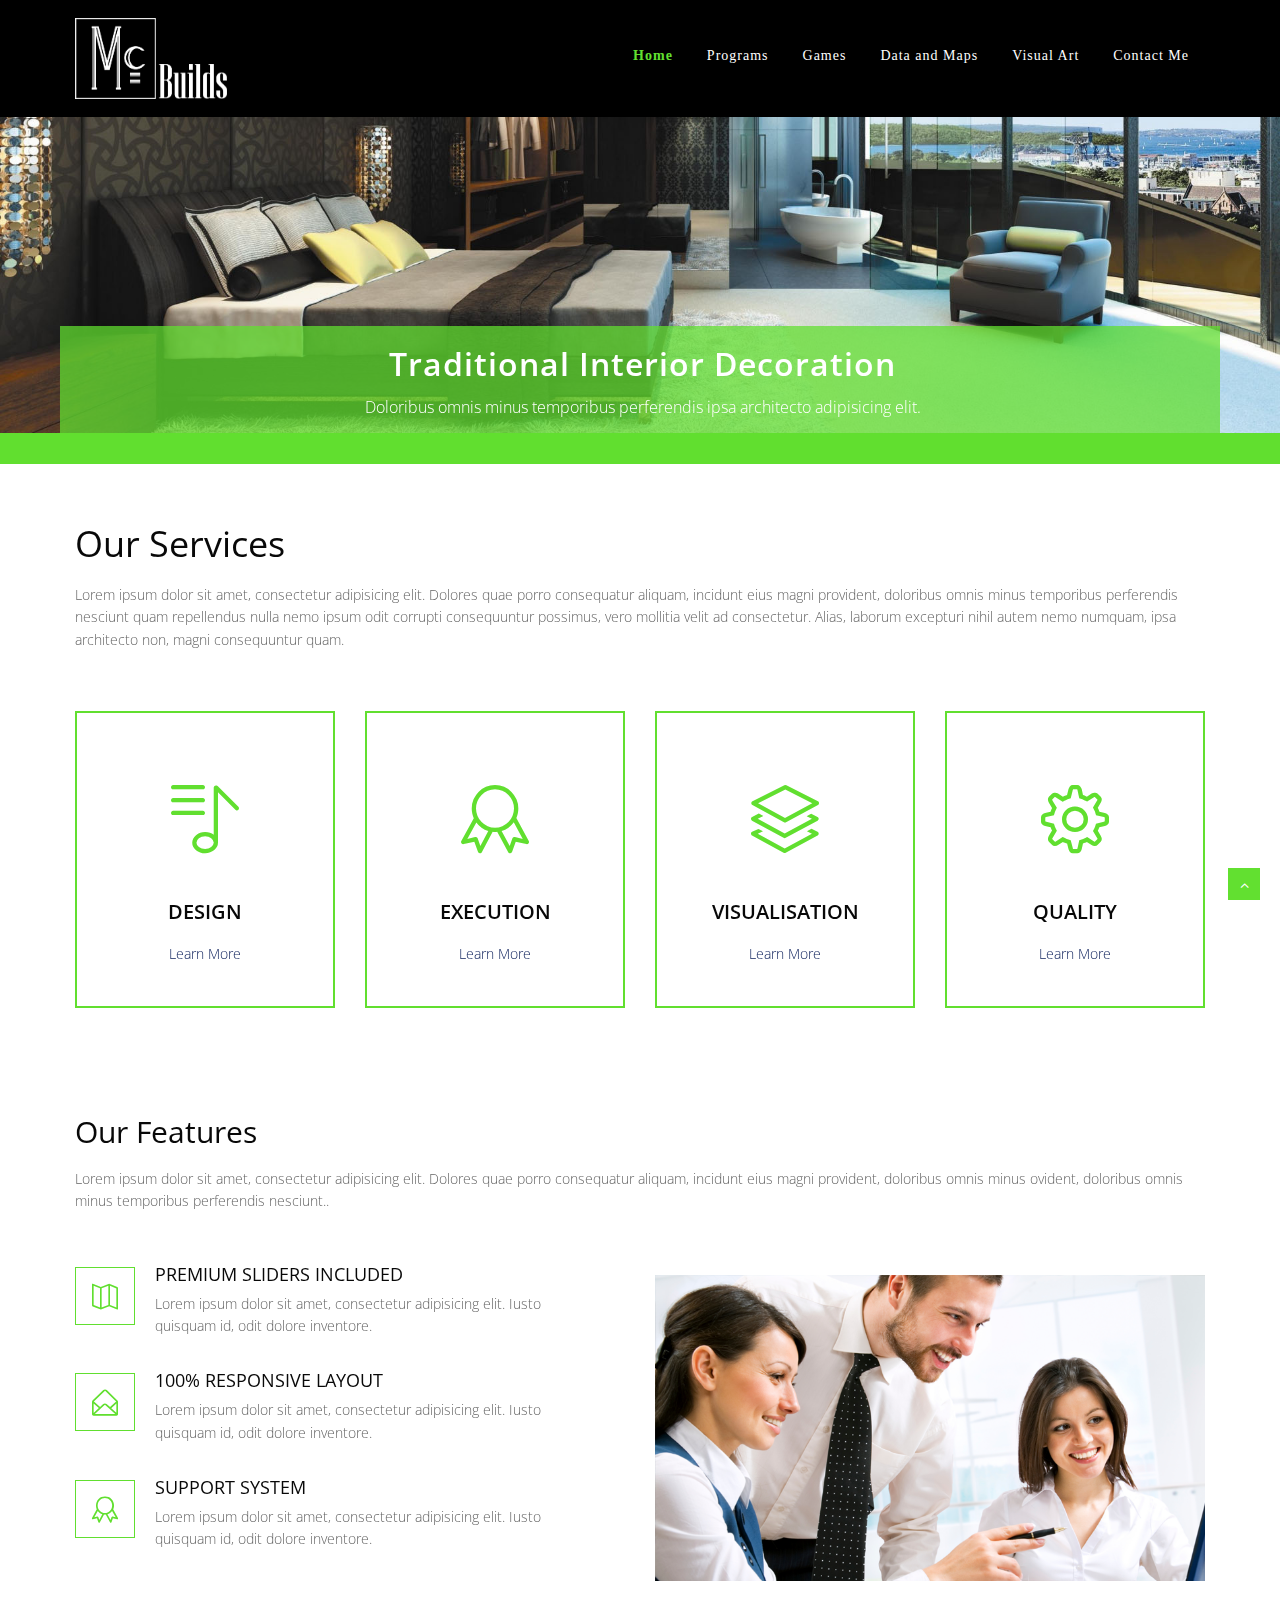
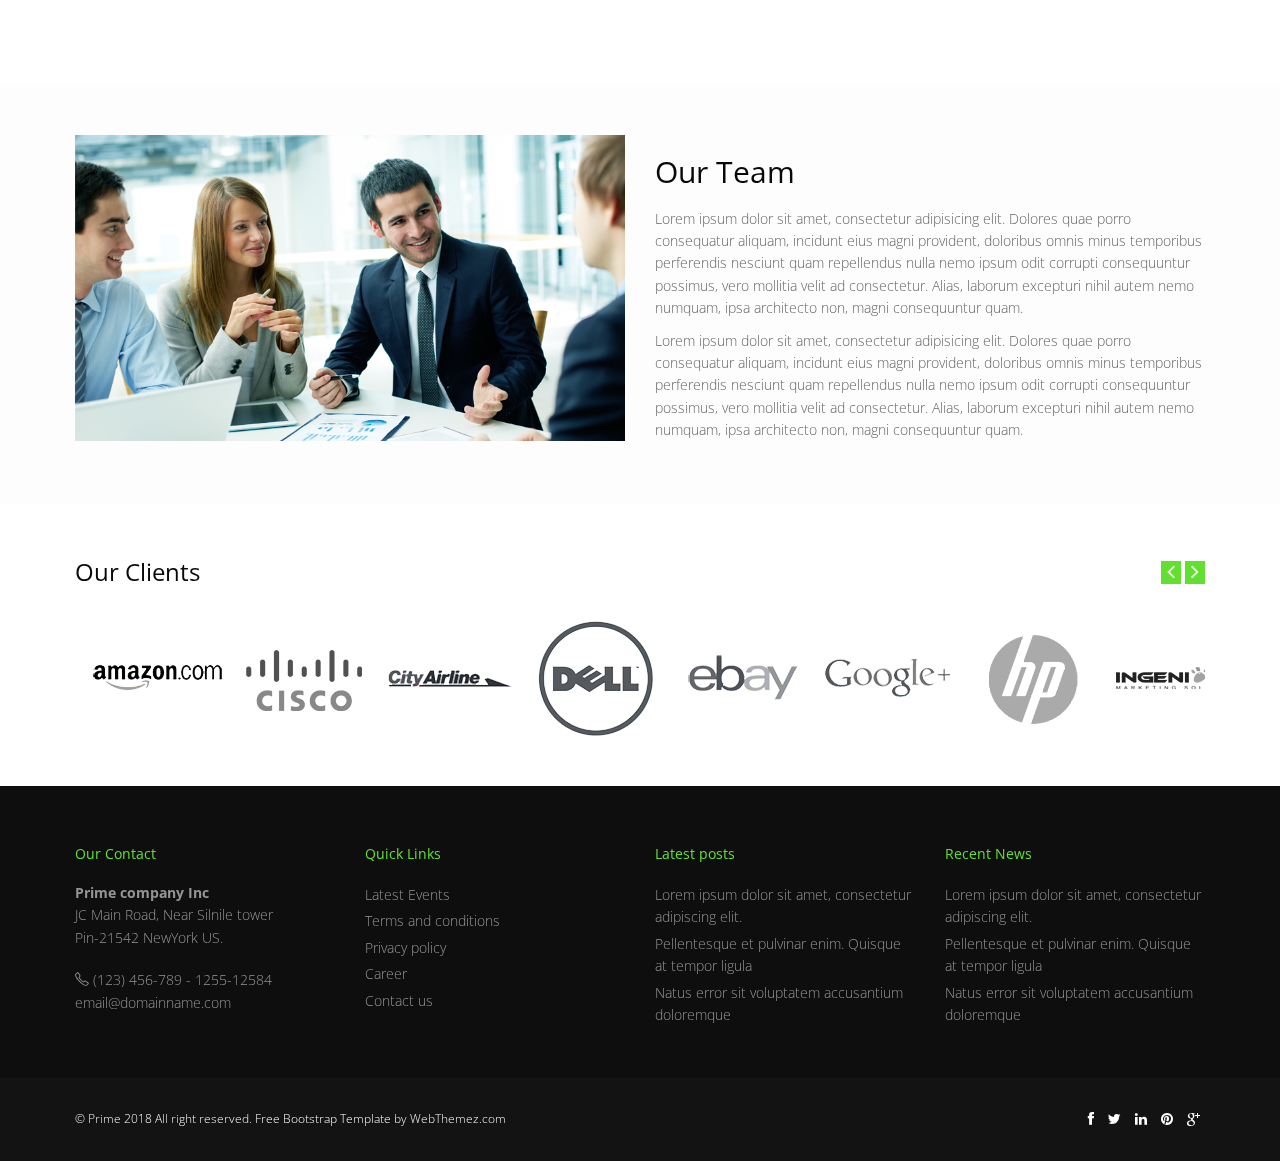
==== index.html @ 2c8cd4f0 "navbar font" ====
<!DOCTYPE html>
<html lang="en">
<head>
<meta charset="utf-8">
<title>McBuilds &#124; Home</title>
<meta name="viewport" content="width=device-width, initial-scale=1.0" />
<meta name="description" content="" />
<meta name="author" content="http://webthemez.com" />
<!-- css -->
<link href="css/bootstrap.min.css" rel="stylesheet" />
<link rel="stylesheet" href="simple-line-icons/css/simple-line-icons.css">
<link href="css/fancybox/jquery.fancybox.css" rel="stylesheet"> 
<link href="css/flexslider.css" rel="stylesheet" />
<link href="js/owl-carousel/owl.carousel.css" rel="stylesheet">
<link href="css/style.css" rel="stylesheet" />
 
<!-- HTML5 shim, for IE6-8 support of HTML5 elements -->
<!--[if lt IE 9]>
      <script src="https://html5shim.googlecode.com/svn/trunk/html5.js"></script>
    <![endif]-->

</head>
<body>
<div id="wrapper" class="home-page">
	<!-- start header -->
	<header>
        <div class="navbar navbar-default navbar-static-top">
            <div class="container">
                <div class="navbar-header">
                    <button type="button" class="navbar-toggle" data-toggle="collapse" data-target=".navbar-collapse">
                        <span class="icon-bar"></span>
                        <span class="icon-bar"></span>
                        <span class="icon-bar"></span>
                    </button>
                    <a class="navbar-brand" href="index.html"><img src="img/McBuilds-White.png" alt="McBuilds-White" width="152" height="81"/></a>
                </div>
                <div class="navbar-collapse collapse ">
                    <ul class="nav navbar-nav">
                        <li class="active"><a href="index.html">Home</a></li> 
						<li><a href="about.html">Programs</a></li>
						<li><a href="services.html">Games</a></li>
						<li><a href="pricing.html">Data and Maps</a></li>
                        <li><a href="portfolio.html">Visual Art</a></li>
                        <li><a href="contact.html">Contact Me</a></li>
                    </ul>
                </div>
            </div>
        </div>
	</header>
	<!-- end header -->
	<section id="banner">

	<!-- Slider -->
        <div id="main-slider" class="flexslider">
            <ul class="slides">
              <li>
                <img src="img/slides/1.jpg" alt="" />
					 <div class="container">
					<div class="row">
						<div class="col-lg-12">
                <div class="flex-caption">
                    <h3>Traditional Interior Decoration</h3> 
					<p>Doloribus omnis minus temporibus perferendis ipsa architecto adipisicing elit.</p>  
                </div>
				 </div>
            </div>
        </div>
              </li>
              <li>
                <img src="img/slides/2.jpg" alt="" />
				 <div class="container">
					<div class="row">
						<div class="col-lg-12">
                <div class="flex-caption">
                    <h3>Creative Interior Decoration</h3> 
					<p>Lorem ipsum dolor sit amet, consectetur adipisicing elitincidunt adipisicing elit.</p>  
                </div>
				 </div>
            </div>
        </div>
              </li>
            </ul>
        </div>
		
	<!-- end slider -->
 
	</section>
	<section class="jumbobox">
	<div class="container">
		<div class="row">
			<div class="col-lg-12">
				<div><h1>Our Services</h1>Lorem ipsum dolor sit amet, consectetur adipisicing elit. Dolores quae porro consequatur aliquam, incidunt eius magni provident, doloribus omnis minus temporibus perferendis nesciunt quam repellendus nulla nemo ipsum odit corrupti consequuntur possimus, vero mollitia velit ad consectetur. Alias, laborum excepturi nihil autem nemo numquam, ipsa architecto non, magni consequuntur quam.</div>
				
			</div>
		</div>
	</div>
	</section>
	
	
	<section id="content">
	
	
	<div class="container">
			<div class="row">
		<div class="skill-home"> <div class="skill-home-solid clearfix"> 
		<div class="col-sm-6 col-md-3 text-center">
		<div class="box"> 
		<span class="icons c1"><i class="icon-playlist icons"></i></span> <div class="box-area">
		<h3>DESIGN</h3> <p><a href="#">Learn More</a></p></div>
		</div></div>
		<div class="col-sm-6 col-md-3 text-center"> 
		<div class="box"> 
		<span class="icons c2"><i class="icon-badge icons"></i></span> <div class="box-area">
		<h3>EXECUTION</h3> <p><a href="#">Learn More</a></p></div>
		</div></div>
		<div class="col-sm-6 col-md-3 text-center"> 
		<div class="box"> 
		<span class="icons c3"><i class="icon-layers icons"></i></span> <div class="box-area">
		<h3>VISUALISATION</h3> <p><a href="#">Learn More</a></p></div>
		</div></div>
		<div class="col-sm-6 col-md-3 text-center"> 
		<div class="box">
		<span class="icons c4"><i class="icon-settings icons"></i></span> <div class="box-area">
		<h3>QUALITY</h3> <p><a href="#">Learn More</a></p></div>
		</div></div>
		</div></div></div>
		</div> 
	 

	</div>
	</section>
	<section class="features">
        <div class="container">
		  	<div class="row">
			<div class="col-md-12">
				<div><h2>Our Features</h2>Lorem ipsum dolor sit amet, consectetur adipisicing elit. Dolores quae porro consequatur aliquam, incidunt eius magni provident, doloribus omnis minus ovident, doloribus omnis minus temporibus perferendis nesciunt..</div>
				<br/>
			</div>
		</div>
          <div class="row">         
            <div class="col-md-6">
              <div class="features-item">
                <div class="features">
                  <div class="icon">
                   <i class="icon-map icons"></i>
                  </div>
                  <div class="features-content">
                    <h3>Premium Sliders Included</h3>
                    <p>Lorem ipsum dolor sit amet, consectetur adipisicing elit. Iusto quisquam id, odit dolore inventore.</p>
                  </div>
                </div>
                <div class="features">
                  <div class="icon">
                    <i class="icon-envelope-open icons"></i>
                  </div>
                  <div class="features-content">
                    <h3>100% Responsive Layout</h3>
                    <p>Lorem ipsum dolor sit amet, consectetur adipisicing elit. Iusto quisquam id, odit dolore inventore.</p>
                  </div>
                </div>
                <div class="features">
                  <div class="icon">
                    <i class="icon-badge icons"></i>
                  </div>
                  <div class="features-content">
                    <h3>Support System</h3>
                    <p>Lorem ipsum dolor sit amet, consectetur adipisicing elit. Iusto quisquam id, odit dolore inventore.</p>
                  </div>
                </div>
              </div>
            </div>
            <div class="col-md-6">
              <img class="img-responsive" src="img/img2.png" alt="">
            </div>
          </div>
        </div>
      </section>
	  
		<section class="aboutUs">
	<div class="container">
		<div class="row">
		<div class="col-md-6"><img src="img/img1.png" class="img-center" alt="" /></div>
			<div class="col-md-6">
				<div><h2>Our Team</h2>
				<p>Lorem ipsum dolor sit amet, consectetur adipisicing elit. Dolores quae porro consequatur aliquam, incidunt eius magni provident, doloribus omnis minus temporibus perferendis nesciunt quam repellendus nulla nemo ipsum odit corrupti consequuntur possimus, vero mollitia velit ad consectetur. Alias, laborum excepturi nihil autem nemo numquam, ipsa architecto non, magni consequuntur quam.</p>
				<p>Lorem ipsum dolor sit amet, consectetur adipisicing elit. Dolores quae porro consequatur aliquam, incidunt eius magni provident, doloribus omnis minus temporibus perferendis nesciunt quam repellendus nulla nemo ipsum odit corrupti consequuntur possimus, vero mollitia velit ad consectetur. Alias, laborum excepturi nihil autem nemo numquam, ipsa architecto non, magni consequuntur quam.</p>
				</div>
				<br/>
			</div>
		</div> 
	
	</div>
	</section> 
	 <section class="clients">
	 <div class="container">
	 	<div class="clients-slider">
				<h3 class="header-title">Our Clients</h3>
				<div class="clients-control pull-right">
					<a class="prev btn btn-gray btn-xs"><i class="fa fa-angle-left fa-2x"></i></a>
					<a class="next btn btn-gray btn-xs"><i class="fa fa-angle-right fa-2x"></i></a>
				</div>
				<span class="line"></span>
				<div id="clients-slider" class="owl-carousel">
					<div class="item">
						<a href="#">
						<img alt="Our Client" src="img/OurClients/amazon-grey.png">
						<img alt="Our Client" src="img/OurClients/amazon.png" class="colored">
						</a>
					</div>
					<div class="item">
						<a href="#">
						<img alt="Our Client" src="img/OurClients/cisco_grey.png">
						<img alt="Our Client" src="img/OurClients/cisco.png" class="colored">
						</a>
					</div>
					<div class="item">
						<a href="#">
						<img alt="Our Client" src="img/OurClients/cityairline-grey.png">
						<img alt="Our Client" src="img/OurClients/cityairline.png" class="colored">
						</a>
					</div>
					<div class="item">
						<a href="#">
						<img alt="Our Client" src="img/OurClients/dell-grey.png">
						<img alt="Our Client" src="img/OurClients/dell.png" class="colored">
						</a>
					</div>
					<div class="item">
						<a href="#">
						<img alt="Our Client" src="img/OurClients/ebay-grey.png">
						<img alt="Our Client" src="img/OurClients/ebay.png" class="colored">
						</a>
					</div> 
					<div class="item">
						<a href="#">
						<img alt="Our Client" src="img/OurClients/google-grey.png">
						<img alt="Our Client" src="img/OurClients/google.png" class="colored">
						</a>
					</div>
					<div class="item">
						<a href="#">
						<img alt="Our Client" src="img/OurClients/hp_grey.png">
						<img alt="Our Client" src="img/OurClients/hp.png" class="colored">
						</a>
					</div>
					<div class="item">
						<a href="#">
						<img alt="Our Client" src="img/OurClients/igneus_grey.png">
						<img alt="Our Client" src="img/OurClients/igneus.png" class="colored">
						</a>
					</div>
					<div class="item">
						<a href="#">
						<img alt="Our Client" src="img/OurClients/natural_grey.png">
						<img alt="Our Client" src="img/OurClients/natural.png" class="colored">
						</a>
					</div>
					<div class="item">
						<a href="#">
						<img alt="Our Client" src="img/OurClients/shell_grey.png">
						<img alt="Our Client" src="img/OurClients/shell.png" class="colored">
						</a>
					</div>
					<div class="item">
						<a href="#">
						<img alt="Our Client" src="img/OurClients/vadafone_grey.png">
						<img alt="Our Client" src="img/OurClients/vadafone.png" class="colored">
						</a>
					</div>
					<div class="item">
						<a href="#">
						<img alt="Our Client" src="img/OurClients/walmart_grey.png">
						<img alt="Our Client" src="img/OurClients/walmart.png" class="colored">
						</a>
					</div>
				</div>
				<div class="fullwidth margin-bottom-20">
				</div>
			</div>
		 </div>
	 </section>
	<footer>
	<div class="container">
		<div class="row">
			<div class="col-lg-3">
				<div class="widget">
					<h5 class="widgetheading">Our Contact</h5>
					<address>
					<strong>Prime company Inc</strong><br>
					JC Main Road, Near Silnile tower<br>
					 Pin-21542 NewYork US.</address>
					<p>
						<i class="icon-phone"></i> (123) 456-789 - 1255-12584 <br>
						<i class="icon-envelope-alt"></i> email@domainname.com
					</p>
				</div>
			</div>
			<div class="col-lg-3">
				<div class="widget">
					<h5 class="widgetheading">Quick Links</h5>
					<ul class="link-list">
						<li><a href="#">Latest Events</a></li>
						<li><a href="#">Terms and conditions</a></li>
						<li><a href="#">Privacy policy</a></li>
						<li><a href="#">Career</a></li>
						<li><a href="#">Contact us</a></li>
					</ul>
				</div>
			</div>
			<div class="col-lg-3">
				<div class="widget">
					<h5 class="widgetheading">Latest posts</h5>
					<ul class="link-list">
						<li><a href="#">Lorem ipsum dolor sit amet, consectetur adipiscing elit.</a></li>
						<li><a href="#">Pellentesque et pulvinar enim. Quisque at tempor ligula</a></li>
						<li><a href="#">Natus error sit voluptatem accusantium doloremque</a></li>
					</ul>
				</div>
			</div>
			<div class="col-lg-3">
				<div class="widget">
					<h5 class="widgetheading">Recent News</h5>
					<ul class="link-list">
						<li><a href="#">Lorem ipsum dolor sit amet, consectetur adipiscing elit.</a></li>
						<li><a href="#">Pellentesque et pulvinar enim. Quisque at tempor ligula</a></li>
						<li><a href="#">Natus error sit voluptatem accusantium doloremque</a></li>
					</ul>
				</div>
			</div>
		</div>
	</div>
	<div id="sub-footer">
		<div class="container">
			<div class="row">
				<div class="col-lg-6">
					<div class="copyright">
						<p>
							<span>&copy; Prime 2018 All right reserved. </span> <a href="https://webthemez.com/free-bootstrap-templates/" target="_blank">Free Bootstrap Template</a> by WebThemez.com
						</p>
					</div>
				</div>
				<div class="col-lg-6">
					<ul class="social-network">
						<li><a href="#" data-placement="top" title="Facebook"><i class="fa fa-facebook"></i></a></li>
						<li><a href="#" data-placement="top" title="Twitter"><i class="fa fa-twitter"></i></a></li>
						<li><a href="#" data-placement="top" title="Linkedin"><i class="fa fa-linkedin"></i></a></li>
						<li><a href="#" data-placement="top" title="Pinterest"><i class="fa fa-pinterest"></i></a></li>
						<li><a href="#" data-placement="top" title="Google plus"><i class="fa fa-google-plus"></i></a></li>
					</ul>
				</div>
			</div>
		</div>
	</div>
	</footer>
</div>
<a href="#" class="scrollup"><i class="fa fa-angle-up active"></i></a>
<!-- javascript
    ================================================== -->
<!-- Placed at the end of the document so the pages load faster -->
<script src="js/jquery.js"></script>
<script src="js/jquery.easing.1.3.js"></script>
<script src="js/bootstrap.min.js"></script>
<script src="js/jquery.fancybox.pack.js"></script>
<script src="js/jquery.fancybox-media.js"></script> 
<script src="js/portfolio/jquery.quicksand.js"></script>
<script src="js/portfolio/setting.js"></script>
<script src="js/jquery.flexslider.js"></script>
<script src="js/animate.js"></script>
<script src="js/owl-carousel/owl.carousel.js"></script>
<script src="js/custom.js"></script>
</body>
</html>
---- simple-line-icons/css/simple-line-icons.css ----
@font-face {
  font-family: 'simple-line-icons';
  src: url('../fonts/Simple-Line-Icons.eot?-i3a2kk');
  src: url('../fonts/Simple-Line-Icons.eot?#iefix-i3a2kk') format('embedded-opentype'), url('../fonts/Simple-Line-Icons.ttf?-i3a2kk') format('truetype'), url('../fonts/Simple-Line-Icons.woff2?-i3a2kk') format('woff2'), url('../fonts/Simple-Line-Icons.woff?-i3a2kk') format('woff'), url('../fonts/Simple-Line-Icons.svg?-i3a2kk#simple-line-icons') format('svg');
  font-weight: normal;
  font-style: normal;
}
/*
 Use the following CSS code if you want to have a class per icon.
 Instead of a list of all class selectors, you can use the generic [class*="icon-"] selector, but it's slower: 
*/
.icon-user,
.icon-people,
.icon-user-female,
.icon-user-follow,
.icon-user-following,
.icon-user-unfollow,
.icon-login,
.icon-logout,
.icon-emotsmile,
.icon-phone,
.icon-call-end,
.icon-call-in,
.icon-call-out,
.icon-map,
.icon-location-pin,
.icon-direction,
.icon-directions,
.icon-compass,
.icon-layers,
.icon-menu,
.icon-list,
.icon-options-vertical,
.icon-options,
.icon-arrow-down,
.icon-arrow-left,
.icon-arrow-right,
.icon-arrow-up,
.icon-arrow-up-circle,
.icon-arrow-left-circle,
.icon-arrow-right-circle,
.icon-arrow-down-circle,
.icon-check,
.icon-clock,
.icon-plus,
.icon-close,
.icon-trophy,
.icon-screen-smartphone,
.icon-screen-desktop,
.icon-plane,
.icon-notebook,
.icon-mustache,
.icon-mouse,
.icon-magnet,
.icon-energy,
.icon-disc,
.icon-cursor,
.icon-cursor-move,
.icon-crop,
.icon-chemistry,
.icon-speedometer,
.icon-shield,
.icon-screen-tablet,
.icon-magic-wand,
.icon-hourglass,
.icon-graduation,
.icon-ghost,
.icon-game-controller,
.icon-fire,
.icon-eyeglass,
.icon-envelope-open,
.icon-envelope-letter,
.icon-bell,
.icon-badge,
.icon-anchor,
.icon-wallet,
.icon-vector,
.icon-speech,
.icon-puzzle,
.icon-printer,
.icon-present,
.icon-playlist,
.icon-pin,
.icon-picture,
.icon-handbag,
.icon-globe-alt,
.icon-globe,
.icon-folder-alt,
.icon-folder,
.icon-film,
.icon-feed,
.icon-drop,
.icon-drawar,
.icon-docs,
.icon-doc,
.icon-diamond,
.icon-cup,
.icon-calculator,
.icon-bubbles,
.icon-briefcase,
.icon-book-open,
.icon-basket-loaded,
.icon-basket,
.icon-bag,
.icon-action-undo,
.icon-action-redo,
.icon-wrench,
.icon-umbrella,
.icon-trash,
.icon-tag,
.icon-support,
.icon-frame,
.icon-size-fullscreen,
.icon-size-actual,
.icon-shuffle,
.icon-share-alt,
.icon-share,
.icon-rocket,
.icon-question,
.icon-pie-chart,
.icon-pencil,
.icon-note,
.icon-loop,
.icon-home,
.icon-grid,
.icon-graph,
.icon-microphone,
.icon-music-tone-alt,
.icon-music-tone,
.icon-earphones-alt,
.icon-earphones,
.icon-equalizer,
.icon-like,
.icon-dislike,
.icon-control-start,
.icon-control-rewind,
.icon-control-play,
.icon-control-pause,
.icon-control-forward,
.icon-control-end,
.icon-volume-1,
.icon-volume-2,
.icon-volume-off,
.icon-calender,
.icon-bulb,
.icon-chart,
.icon-ban,
.icon-bubble,
.icon-camrecorder,
.icon-camera,
.icon-cloud-download,
.icon-cloud-upload,
.icon-envelope,
.icon-eye,
.icon-flag,
.icon-heart,
.icon-info,
.icon-key,
.icon-link,
.icon-lock,
.icon-lock-open,
.icon-magnifier,
.icon-magnifier-add,
.icon-magnifier-remove,
.icon-paper-clip,
.icon-paper-plane,
.icon-power,
.icon-refresh,
.icon-reload,
.icon-settings,
.icon-star,
.icon-symble-female,
.icon-symbol-male,
.icon-target,
.icon-credit-card,
.icon-paypal,
.icon-social-tumblr,
.icon-social-twitter,
.icon-social-facebook,
.icon-social-instagram,
.icon-social-linkedin,
.icon-social-pintarest,
.icon-social-github,
.icon-social-gplus,
.icon-social-reddit,
.icon-social-skype,
.icon-social-dribbble,
.icon-social-behance,
.icon-social-foursqare,
.icon-social-soundcloud,
.icon-social-spotify,
.icon-social-stumbleupon,
.icon-social-youtube,
.icon-social-dropbox {
  font-family: 'simple-line-icons';
  speak: none;
  font-style: normal;
  font-weight: normal;
  font-variant: normal;
  text-transform: none;
  line-height: 1;
  /* Better Font Rendering =========== */
  -webkit-font-smoothing: antialiased;
  -moz-osx-font-smoothing: grayscale;
}
.icon-user:before {
  content: "\e005";
}
.icon-people:before {
  content: "\e001";
}
.icon-user-female:before {
  content: "\e000";
}
.icon-user-follow:before {
  content: "\e002";
}
.icon-user-following:before {
  content: "\e003";
}
.icon-user-unfollow:before {
  content: "\e004";
}
.icon-login:before {
  content: "\e066";
}
.icon-logout:before {
  content: "\e065";
}
.icon-emotsmile:before {
  content: "\e021";
}
.icon-phone:before {
  content: "\e600";
}
.icon-call-end:before {
  content: "\e048";
}
.icon-call-in:before {
  content: "\e047";
}
.icon-call-out:before {
  content: "\e046";
}
.icon-map:before {
  content: "\e033";
}
.icon-location-pin:before {
  content: "\e096";
}
.icon-direction:before {
  content: "\e042";
}
.icon-directions:before {
  content: "\e041";
}
.icon-compass:before {
  content: "\e045";
}
.icon-layers:before {
  content: "\e034";
}
.icon-menu:before {
  content: "\e601";
}
.icon-list:before {
  content: "\e067";
}
.icon-options-vertical:before {
  content: "\e602";
}
.icon-options:before {
  content: "\e603";
}
.icon-arrow-down:before {
  content: "\e604";
}
.icon-arrow-left:before {
  content: "\e605";
}
.icon-arrow-right:before {
  content: "\e606";
}
.icon-arrow-up:before {
  content: "\e607";
}
.icon-arrow-up-circle:before {
  content: "\e078";
}
.icon-arrow-left-circle:before {
  content: "\e07a";
}
.icon-arrow-right-circle:before {
  content: "\e079";
}
.icon-arrow-down-circle:before {
  content: "\e07b";
}
.icon-check:before {
  content: "\e080";
}
.icon-clock:before {
  content: "\e081";
}
.icon-plus:before {
  content: "\e095";
}
.icon-close:before {
  content: "\e082";
}
.icon-trophy:before {
  content: "\e006";
}
.icon-screen-smartphone:before {
  content: "\e010";
}
.icon-screen-desktop:before {
  content: "\e011";
}
.icon-plane:before {
  content: "\e012";
}
.icon-notebook:before {
  content: "\e013";
}
.icon-mustache:before {
  content: "\e014";
}
.icon-mouse:before {
  content: "\e015";
}
.icon-magnet:before {
  content: "\e016";
}
.icon-energy:before {
  content: "\e020";
}
.icon-disc:before {
  content: "\e022";
}
.icon-cursor:before {
  content: "\e06e";
}
.icon-cursor-move:before {
  content: "\e023";
}
.icon-crop:before {
  content: "\e024";
}
.icon-chemistry:before {
  content: "\e026";
}
.icon-speedometer:before {
  content: "\e007";
}
.icon-shield:before {
  content: "\e00e";
}
.icon-screen-tablet:before {
  content: "\e00f";
}
.icon-magic-wand:before {
  content: "\e017";
}
.icon-hourglass:before {
  content: "\e018";
}
.icon-graduation:before {
  content: "\e019";
}
.icon-ghost:before {
  content: "\e01a";
}
.icon-game-controller:before {
  content: "\e01b";
}
.icon-fire:before {
  content: "\e01c";
}
.icon-eyeglass:before {
  content: "\e01d";
}
.icon-envelope-open:before {
  content: "\e01e";
}
.icon-envelope-letter:before {
  content: "\e01f";
}
.icon-bell:before {
  content: "\e027";
}
.icon-badge:before {
  content: "\e028";
}
.icon-anchor:before {
  content: "\e029";
}
.icon-wallet:before {
  content: "\e02a";
}
.icon-vector:before {
  content: "\e02b";
}
.icon-speech:before {
  content: "\e02c";
}
.icon-puzzle:before {
  content: "\e02d";
}
.icon-printer:before {
  content: "\e02e";
}
.icon-present:before {
  content: "\e02f";
}
.icon-playlist:before {
  content: "\e030";
}
.icon-pin:before {
  content: "\e031";
}
.icon-picture:before {
  content: "\e032";
}
.icon-handbag:before {
  content: "\e035";
}
.icon-globe-alt:before {
  content: "\e036";
}
.icon-globe:before {
  content: "\e037";
}
.icon-folder-alt:before {
  content: "\e039";
}
.icon-folder:before {
  content: "\e089";
}
.icon-film:before {
  content: "\e03a";
}
.icon-feed:before {
  content: "\e03b";
}
.icon-drop:before {
  content: "\e03e";
}
.icon-drawar:before {
  content: "\e03f";
}
.icon-docs:before {
  content: "\e040";
}
.icon-doc:before {
  content: "\e085";
}
.icon-diamond:before {
  content: "\e043";
}
.icon-cup:before {
  content: "\e044";
}
.icon-calculator:before {
  content: "\e049";
}
.icon-bubbles:before {
  content: "\e04a";
}
.icon-briefcase:before {
  content: "\e04b";
}
.icon-book-open:before {
  content: "\e04c";
}
.icon-basket-loaded:before {
  content: "\e04d";
}
.icon-basket:before {
  content: "\e04e";
}
.icon-bag:before {
  content: "\e04f";
}
.icon-action-undo:before {
  content: "\e050";
}
.icon-action-redo:before {
  content: "\e051";
}
.icon-wrench:before {
  content: "\e052";
}
.icon-umbrella:before {
  content: "\e053";
}
.icon-trash:before {
  content: "\e054";
}
.icon-tag:before {
  content: "\e055";
}
.icon-support:before {
  content: "\e056";
}
.icon-frame:before {
  content: "\e038";
}
.icon-size-fullscreen:before {
  content: "\e057";
}
.icon-size-actual:before {
  content: "\e058";
}
.icon-shuffle:before {
  content: "\e059";
}
.icon-share-alt:before {
  content: "\e05a";
}
.icon-share:before {
  content: "\e05b";
}
.icon-rocket:before {
  content: "\e05c";
}
.icon-question:before {
  content: "\e05d";
}
.icon-pie-chart:before {
  content: "\e05e";
}
.icon-pencil:before {
  content: "\e05f";
}
.icon-note:before {
  content: "\e060";
}
.icon-loop:before {
  content: "\e064";
}
.icon-home:before {
  content: "\e069";
}
.icon-grid:before {
  content: "\e06a";
}
.icon-graph:before {
  content: "\e06b";
}
.icon-microphone:before {
  content: "\e063";
}
.icon-music-tone-alt:before {
  content: "\e061";
}
.icon-music-tone:before {
  content: "\e062";
}
.icon-earphones-alt:before {
  content: "\e03c";
}
.icon-earphones:before {
  content: "\e03d";
}
.icon-equalizer:before {
  content: "\e06c";
}
.icon-like:before {
  content: "\e068";
}
.icon-dislike:before {
  content: "\e06d";
}
.icon-control-start:before {
  content: "\e06f";
}
.icon-control-rewind:before {
  content: "\e070";
}
.icon-control-play:before {
  content: "\e071";
}
.icon-control-pause:before {
  content: "\e072";
}
.icon-control-forward:before {
  content: "\e073";
}
.icon-control-end:before {
  content: "\e074";
}
.icon-volume-1:before {
  content: "\e09f";
}
.icon-volume-2:before {
  content: "\e0a0";
}
.icon-volume-off:before {
  content: "\e0a1";
}
.icon-calender:before {
  content: "\e075";
}
.icon-bulb:before {
  content: "\e076";
}
.icon-chart:before {
  content: "\e077";
}
.icon-ban:before {
  content: "\e07c";
}
.icon-bubble:before {
  content: "\e07d";
}
.icon-camrecorder:before {
  content: "\e07e";
}
.icon-camera:before {
  content: "\e07f";
}
.icon-cloud-download:before {
  content: "\e083";
}
.icon-cloud-upload:before {
  content: "\e084";
}
.icon-envelope:before {
  content: "\e086";
}
.icon-eye:before {
  content: "\e087";
}
.icon-flag:before {
  content: "\e088";
}
.icon-heart:before {
  content: "\e08a";
}
.icon-info:before {
  content: "\e08b";
}
.icon-key:before {
  content: "\e08c";
}
.icon-link:before {
  content: "\e08d";
}
.icon-lock:before {
  content: "\e08e";
}
.icon-lock-open:before {
  content: "\e08f";
}
.icon-magnifier:before {
  content: "\e090";
}
.icon-magnifier-add:before {
  content: "\e091";
}
.icon-magnifier-remove:before {
  content: "\e092";
}
.icon-paper-clip:before {
  content: "\e093";
}
.icon-paper-plane:before {
  content: "\e094";
}
.icon-power:before {
  content: "\e097";
}
.icon-refresh:before {
  content: "\e098";
}
.icon-reload:before {
  content: "\e099";
}
.icon-settings:before {
  content: "\e09a";
}
.icon-star:before {
  content: "\e09b";
}
.icon-symble-female:before {
  content: "\e09c";
}
.icon-symbol-male:before {
  content: "\e09d";
}
.icon-target:before {
  content: "\e09e";
}
.icon-credit-card:before {
  content: "\e025";
}
.icon-paypal:before {
  content: "\e608";
}
.icon-social-tumblr:before {
  content: "\e00a";
}
.icon-social-twitter:before {
  content: "\e009";
}
.icon-social-facebook:before {
  content: "\e00b";
}
.icon-social-instagram:before {
  content: "\e609";
}
.icon-social-linkedin:before {
  content: "\e60a";
}
.icon-social-pintarest:before {
  content: "\e60b";
}
.icon-social-github:before {
  content: "\e60c";
}
.icon-social-gplus:before {
  content: "\e60d";
}
.icon-social-reddit:before {
  content: "\e60e";
}
.icon-social-skype:before {
  content: "\e60f";
}
.icon-social-dribbble:before {
  content: "\e00d";
}
.icon-social-behance:before {
  content: "\e610";
}
.icon-social-foursqare:before {
  content: "\e611";
}
.icon-social-soundcloud:before {
  content: "\e612";
}
.icon-social-spotify:before {
  content: "\e613";
}
.icon-social-stumbleupon:before {
  content: "\e614";
}
.icon-social-youtube:before {
  content: "\e008";
}
.icon-social-dropbox:before {
  content: "\e00c";
}
---- css/style.css ----
/*
Author URI: http://webthemez.com/ 
-------------------------------------------------------*/

@import url('https://fonts.googleapis.com/css?family=Noto+Serif:400,400italic,700|Open+Sans:400,600,700'); 
@import url('font-awesome.css');  
@import url('animate.css');

@font-face {
	font-family:'Niagara';
	src:url(fonts/Niagara Solid.ttf);
}

body {
	font-family:'Open Sans', Arial, sans-serif;
	font-size:14px;
	font-weight:300;
	line-height:1.6em;
	color:#656565;
	background: #FFFFFF;
}

a:active {
	outline:0;
}

.clear {
	clear:both;
}


h1,h2, h3, h4, h5, h6 {
	font-family:'Open Sans', Arial, sans-serif;
	font-weight: normal;
	line-height:1.1em;
	color: #080808;
	margin-bottom: 20px;
}
 
.container {
	padding:0 20px 0 20px;
	position:relative;
}

#wrapper{
	width:100%;
	margin:0;	
	padding:0;
}

.row,.row-fluid {
	margin-bottom:30px;
}

.row .row,.row-fluid .row-fluid{
	margin-bottom:30px;
}

.row.nomargin,.row-fluid.nomargin {
	margin-bottom:0;
}

img.img-polaroid {
	margin:0 0 20px 0;
}
.img-box {
	max-width:100%;
}
.flex-control-nav li{
display:none;
}
/*  Header
==================================== */
header {
	font-family:'Niagara';
	font-size:18px;
	font-weight:300;
	letter-spacing: 1px;
	line-height:1.6em;
	color:#656565;
	background: #FFFFFF;
}

header .navbar {
    margin-bottom: 0;
}

.navbar-default {
    border: none;
}

.navbar-brand {
	/* setting custom height here, not sure if this is right*/
	height: 81px;
	/*custom end*/
    color: #222;
	/*text-transform: uppercase;*/
    font-size: 24px;
    font-weight: 700;
    line-height: 1em;
	letter-spacing: -1px;
    margin-top: 0px;
    padding: 0 0 0 15px;
}
.navbar-default .navbar-brand{
color: #1891EC;
}

header .navbar-collapse  ul.navbar-nav {
    float: right;
    margin-right: 0;

}
header .navbar {
min-height: 70px;
padding: 18px 0;background: #040404;}
.home-page header .navbar-default{
    background: rgb(0, 0, 0);
    position: absolute;
    width: 100%;
}

header .nav li a:hover,
header .nav li a:focus,
header .nav li.active a,
header .nav li.active a:hover,
header .nav li a.dropdown-toggle:hover,
header .nav li a.dropdown-toggle:focus,
header .nav li.active ul.dropdown-menu li a:hover,
header .nav li.active ul.dropdown-menu li.active a{
    -webkit-transition: all .3s ease;
    -moz-transition: all .3s ease;
    -ms-transition: all .3s ease;
    -o-transition: all .3s ease;
    transition: all .3s ease;
}


header .navbar-default .navbar-nav > .open > a,
header .navbar-default .navbar-nav > .open > a:hover,
header .navbar-default .navbar-nav > .open > a:focus {
    -webkit-transition: all .3s ease;
    -moz-transition: all .3s ease;
    -ms-transition: all .3s ease;
    -o-transition: all .3s ease;
    transition: all .3s ease;
}


header .navbar {
    min-height: 70px; 
	padding:18px 0;
}

header .navbar-nav > li  {
	/*updating here to match logo@navbar-brand*/    
	padding-bottom: 17px;
    padding-top: 17px;
}

header  .navbar-nav > li > a {
    padding-bottom: 6px;
    padding-top: 5px;
    margin-left: 2px;
    line-height: 30px;
	font-weight: 700;
    -webkit-transition: all .3s ease;
    -moz-transition: all .3s ease;
    -ms-transition: all .3s ease;
    -o-transition: all .3s ease;
    transition: all .3s ease;
}


.dropdown-menu li a:hover {
    color: #fff !important;
}

header .nav .caret {
    border-bottom-color: #f5f5f5;
    border-top-color: #f5f5f5;
}
.navbar-default .navbar-nav > .active > a,
.navbar-default .navbar-nav > .active > a:hover,
.navbar-default .navbar-nav > .active > a:focus {
  background-color: #fff;
}
.navbar-default .navbar-nav > .open > a,
.navbar-default .navbar-nav > .open > a:hover,
.navbar-default .navbar-nav > .open > a:focus {
  background-color:  #fff;
}	
	

.dropdown-menu  {
    box-shadow: none;
    border-radius: 0;
	border: none;
}

.dropdown-menu li:last-child  {
	padding-bottom: 0 !important;
	margin-bottom: 0;
}

header .nav li .dropdown-menu  {
   padding: 0;
}

header .nav li .dropdown-menu li a {
   line-height: 28px;
   padding: 3px 12px;
}

/*Client Slider*/
.clients{
	padding:35px 0;
}
.clients-control{
	    position: absolute;
    right: 20px;
    top: 5px;
}
.clients-slider .owl-item{margin:0 10px; display:inline-block;}
.clients-slider .item img{
	
display: block;
	
/* background-color:#fafafa; */
}
.clients-slider .item img.colored {
	top: 0;
	display: none;
	/* background-color:#f5f5f5; */
}
.clients-slider .item {
    margin: 1px;
}
.clients-slider .item:hover img.colored{display:block;}
.clients-slider .item:hover img{display:none;}
.clients-control .btn,
.clients-control .btn{
	margin-bottom:0px;
	margin-top: 17px;
	padding: 0px 6px;
	font-size: 11px;
}


/* --- menu --- */

header .navigation {
	float:right;
}

header ul.nav li {
	border:none;
	margin:0;
}

header ul.nav li a {	
	/*font-size:12px;*/
	border:none;
	font-weight:700;
	/*text-transform: uppercase;*/
}

header ul.nav li ul li a {	
	/*font-size:12px;*/
	border:none;
	font-weight:300;
	/*text-transform: uppercase;*/
}


.navbar .nav > li > a {
  color: #FFF;
  text-shadow: none;
  border: 1px solid rgba(255, 255, 255, 0) !important;
  font-size: 14px;
  font-weight: normal;
}

.navbar .nav a:hover {
	background:none;
	color: #FFFFFF !important;
}

.navbar .nav > .active > a,.navbar .nav > .active > a:hover {
	background:none;
	font-weight:700;
	color: #62E030 !important;
	background-color: transparent;
}

.navbar .nav > .active > a:active,.navbar .nav > .active > a:focus {
	background:none;
	outline:0;
	font-weight:700;
}

.navbar .nav li .dropdown-menu {
	z-index:2000;
}

header ul.nav li ul {
	margin-top:1px;
}
header ul.nav li ul li ul {
	margin:1px 0 0 1px;
}
.dropdown-menu .dropdown i {
	position:absolute;
	right:0;
	margin-top:3px;
	padding-left:20px;
}

.navbar .nav > li > .dropdown-menu:before {
  display: inline-block;
  border-right: none;
  border-bottom: none;
  border-left: none;
  border-bottom-color: none;
  content:none;
}
.navbar-default .navbar-nav>.active>a, .navbar-default .navbar-nav>.active>a:hover, .navbar-default .navbar-nav>.active>a:focus {
color: #FFFFFF;
/* border: 1px solid #FFFFFF !important; */
}


ul.nav li.dropdown a {
	z-index:1000;
	display:block;
}

 select.selectmenu {
	display:none;
}
.pageTitle{
color: #fff;
margin: 30px 0 3px;
display: inline-block;
}
 
#banner{
	width: 100%;
	background:#000;
	position:relative;
	margin:0;
	padding:0;
	/* float: left; */
	/* background: #EFEFEF; */
}

/*  Sliders
==================================== */
/* --- flexslider --- */
#main-slider:before {
content: '';
width: 100%;
height: 100%;
/* background: rgba(0, 148, 255, 0.74); */
z-index: 1;
position: absolute;
}
.flex-direction-nav a{
display:none;
}
.flexslider {
	padding:0;
	position: relative;zoom:1;
	background: #61DF2F;
}
.flex-direction-nav .flex-prev{
left:0px; 
}
.flex-direction-nav .flex-next{ 
right:0px;
}
.flex-caption {zoom: 1;
bottom: 0;background-color: rgba(97, 223, 47, 0.74); color: #fff; margin: 0;padding: 0px 25px 0px 30px; position: absolute; left: 0;text-align: center;right: 0px;display: inline-block;}
.flex-caption h3 {color: #FFFFFF; letter-spacing: 1px; margin-bottom: 15px; text-transform: capitalize;font-size: 32px;font-weight: 600;}
.flex-caption p {margin: 12px 0 16px;font-size: 16px;}
.skill-home{
margin-bottom:50px;
}
.c1{
/* border: #ed5441 1px solid; */
/* background:#ed5441; */
}
.c2{
/* border: #24DB5A 1px solid; */
/* background: #24DB5A; */
}
.c3{
/* border: #EC1890 1px solid; */
/* background: #EC1890; */
}
.c4{
/* border: #609cec 1px solid; */
/* background:#609cec; */
}
.skill-home .icons {padding: 36px 0 14px 0px;width: 100%;color: #61DF2F;
font-size: 42px;font-size: 68px; 
text-align: center;
-ms-border-radius: 50%;
-moz-border-radius: 50%;
-webkit-border-radius: 50%;
border-radius: 0;
display: inline-table; 
float: left;}
.skill-home h2 {
padding-top: 20px;
font-size: 36px;
font-weight: 700;
} 
.skill-home h3 { 
font-size: 20px;
font-weight: 600;
}
.skill-home a { 
color:#0C1F5A;
}
.skill-home .box:hover{
	background: #61DF2F;
	cursor:pointer;
}
.skill-home .box:hover .icons,
.skill-home .box:hover h3, .skill-home .box:hover a {
	color:#fff;
}
.testimonial-solid {
padding: 50px 0 60px 0;
margin: 0 0 0 0;
background: #FFFFFF;
text-align: center;
}
.testi-icon-area {
text-align: center;
position: absolute;
top: -84px;
margin: 0 auto; 
width: 100%;
}
.testi-icon-area .quote {
padding: 15px 0 0 0;
margin: 0 0 0 0;
background: #ffffff;
text-align: center;
color: #1891EC;
display: inline-table;
width: 70px;
height: 70px;
-ms-border-radius: 50%;
-moz-border-radius: 50%;
-webkit-border-radius: 50%;
border-radius: 50%;
font-size: 42px; 
border: 1px solid #1891EC;
display: none;
}

.testi-icon-area .carousel-inner { 
margin: 20px 0;
}
.carousel-indicators {
bottom: -30px;
}
.text-center img {
margin: auto;
}
.aboutUs{
padding: 50px 0 0;background: #FDFDFD;/* color: #fff; */}
img.img-center {
margin: 0 auto;
display: block;
max-width: 100%;
}
.form-control {
    display: block;
    width: 100%;
    height: 34px;
    padding: 12px 12px;
    font-size: 14px;
    line-height: 1.42857143;
    color: #555;
    background-color: #fff;
    background-image: none;
    border: 1px solid #ccc;
    border-radius: 0;
    -webkit-box-shadow: none;
    box-shadow: none;
}
/* Testimonial
----------------------------------*/
.testimonial-area {
padding: 0 0 0 0;
margin:0;
background: url(../img/low-poly01.jpg) fixed center center;
background-size: cover;
-webkit-background-size: cover;
-moz-background-size: cover;
-ms-background-size: cover;
}
.testimonial-solid p {
color: #000000;
font-size: 16px;
line-height: 30px;
font-style: italic;
} 
section.jumbobox {
	/* background:#fff; */
	padding: 40px 0 0 0;
}
.team-member{
	text-align:center;
}
.team-member h4{
	padding:10px 0 0;
	text-align:center;
	margin:0;
}
/* Clients
------------------------------------ */
#clients {
  padding: 67px 0; }
  #clients .client .img {
    height: 76px;
    width: 138px;
    cursor: pointer;
    -webkit-transition: box-shadow .1s linear;
    -moz-transition: box-shadow .1s linear;
    transition: box-shadow .1s linear; }
    #clients .client .img:hover {
      cursor: pointer;
      /*box-shadow: 0px 0px 2px 0px rgb(155, 155, 155);*/
      border-radius: 8px; }
  #clients .client .client1 {
    background: url("../img/client1.png") 0 -75px; }
    #clients .client .client1:hover {
      background-position: 1px 0px; }
  #clients .client .client2 {
    background: url("../img/client2.png") 0 -75px; }
    #clients .client .client2:hover {
      background-position: -1px 0px; }
  #clients .client .client3 {
    background: url("../img/client3.png") 0 -76px; }
    #clients .client .client3:hover {
      background-position: 0px 0px; }


/* Content
==================================== */

#content {
	position:relative;
	/* background:#fff; */
	padding: 30px 0 0px 0;
}

#content img {
	max-width:100%;
	height:auto;
}
 
.cta-text {
	text-align: center;
	margin-top:10px;
}


.big-cta .cta {
	margin-top:10px;
}
 
.box {
	width: 100%;
	border: 2px solid #61DF2F;
	display: inline-block;
	background: #fff;
}
.box-gray  {
	background: #f8f8f8;
	padding: 20px 20px 30px;
}
.box-gray  h4,.box-gray  i {
	margin-bottom: 20px;
}
.box-bottom {
	padding: 20px 0;
	text-align: center;
}
.box-bottom a {
	color: #fff;
	font-weight: 700;
}
.box-bottom a:hover {
	color: #eee;
	text-decoration: none;
}


/* Bottom
==================================== */

#bottom {
	background:#fcfcfc;
	padding:50px 0 0;

}
/* twitter */
#twitter-wrapper {
    text-align: center;
    width: 70%;
    margin: 0 auto;
}
#twitter em {
    font-style: normal;
    font-size: 13px;
}

#twitter em.twitterTime a {
	font-weight:600;
}

#twitter ul {
    padding: 0;
	list-style:none;
}
#twitter ul li {
    font-size: 20px;
    line-height: 1.6em;
    font-weight: 300;
    margin-bottom: 20px;
    position: relative;
    word-break: break-word;
}

.features .features-item {
  padding: 0 0 70px 0;
}
.features .features-item .features {
  margin-bottom: 34px;
}
.features .features-item .features .icon {
  float: left;
}
.features .features-item .features .icon i {
  z-index: 99;
  font-size: 26px;
  margin: 2px 8px 0 0;
  color: #61DF2F;
  background: #fff;
  padding: 16px;
  height: 58px;
  display: inline-block;
  border: 1px solid #61DF2F;
}
.features .features-item .features-content {
  margin-left: 80px;
  padding-right: 68px;
}
.features .features-item .features-content h3 {
  padding-bottom: 8px;
  text-transform: uppercase;
  margin: 0;
  font-size: 18px;
}
.features .features-item .features:hover .icon-radius:after {
  -webkit-transform: scale(1);
  -moz-transform: scale(1);
  -ms-transform: scale(1);
  -o-transform: scale(1);
  transform: scale(1);
}
.features img{

margin: 10px 0 0 0;
}
/* page headline
==================================== */

#inner-headline{background: url('../img/slides/1.jpg') top center;
position: relative;
margin: 0;
padding: 0;color: #fff;background-size: cover;background: #62E030;}


#inner-headline h2.pageTitle{
	color: #FFFFFF;
	padding: 5px 0;
	text-align:center;
	display:block;
	font-size: 32px;
	font-weight: normal;
	position: relative;
}

/* --- breadcrumbs --- */
#inner-headline ul.breadcrumb {
	margin:40px 0;
	float:left;
}

#inner-headline ul.breadcrumb li {
	margin-bottom:0;
	padding-bottom:0;
}
#inner-headline ul.breadcrumb li {
	font-size:13px;
	color:#fff;
}

#inner-headline ul.breadcrumb li i{
	color:#dedede;
}

#inner-headline ul.breadcrumb li a {
	color:#fff;
}

ul.breadcrumb li a:hover {
	text-decoration:none;
}
.fancybox-title-inside-wrap {
    padding: 3px 30px 6px;
    background: #2F2F2F;
    text-align: center; 
}
.fancybox-title-inside-wrap h4{
    font-size: 18px;	
}
.fancybox-nav span { 
    background-color: transparent;
}
/* Forms
============================= */

/* --- contact form  ---- */
form#contactform input[type="text"] {
  width: 100%;
  border: 1px solid #f5f5f5;
  min-height: 40px;
  padding-left:20px;
  font-size:13px;
  padding-right:20px;
  -webkit-box-sizing: border-box;
     -moz-box-sizing: border-box;
          box-sizing: border-box;

}

form#contactform textarea {
border: 1px solid #f5f5f5;
  width: 100%;
  padding-left:20px;
  padding-top:10px;
  font-size:13px;
  padding-right:20px;
  -webkit-box-sizing: border-box;
     -moz-box-sizing: border-box;
          box-sizing: border-box;

}

form#contactform .validation {
	font-size:11px;
}

#sendmessage {
	border:1px solid #e6e6e6;
	background:#f6f6f6;
	display:none;
	text-align:center;
	padding:15px 12px 15px 65px;
	margin:10px 0;
	font-weight:600;
	margin-bottom:30px;

}

#sendmessage.show,.show  {
	display:block;
}
 
form#commentform input[type="text"] {
  width: 100%;
  min-height: 40px;
  padding-left:20px;
  font-size:13px;
  padding-right:20px;
  -webkit-box-sizing: border-box;
     -moz-box-sizing: border-box;
          box-sizing: border-box;
	-webkit-border-radius: 2px 2px 2px 2px;
		-moz-border-radius: 2px 2px 2px 2px;
			border-radius: 2px 2px 2px 2px;

}

form#commentform textarea {
  width: 100%;
  padding-left:20px;
  padding-top:10px;
  font-size:13px;
  padding-right:20px;
  -webkit-box-sizing: border-box;
     -moz-box-sizing: border-box;
          box-sizing: border-box;
	-webkit-border-radius: 2px 2px 2px 2px;
		-moz-border-radius: 2px 2px 2px 2px;
			border-radius: 2px 2px 2px 2px;
}


/* --- search form --- */
.search{
	float:right;
	margin:35px 0 0;
	padding-bottom:0;
}

#inner-headline form.input-append {
	margin:0;
	padding:0;
}



/*  Portfolio
================================ */

.work-nav #filters {
	margin: 0;
	padding: 0;
	list-style: none;
}

.work-nav #filters li {
	margin: 0 10px 30px 0;
	padding: 0;
	float:left;
}

.work-nav #filters li a {
	color: #7F8289;
	font-size: 16px;
	display: block;	
}

.work-nav #filters li a:hover {

}

.work-nav #filters li a.selected {
	color: #DE5E60;
}

#thumbs {
	margin: 0;
	padding: 0;	
}

#thumbs li {
	list-style-type: none;
}

.item-thumbs {
	position: relative;
	overflow: hidden;
	margin-bottom: 30px;
	cursor: pointer;
}

.item-thumbs a + img {
	width: 100%;	
}

.item-thumbs .hover-wrap {
	position: absolute;
	display: block;
	width: 100%;
	height: 100%;
	
	opacity: 0;
	filter: alpha(opacity=0);
	
	-webkit-transition: all 450ms ease-out 0s;	
	   -moz-transition: all 450ms ease-out 0s;
		 -o-transition: all 450ms ease-out 0s;
		    transition: all 450ms ease-out 0s;
		  
	-webkit-transform: rotateY(180deg) scale(0.5,0.5);
	   -moz-transform: rotateY(180deg) scale(0.5,0.5);
		-ms-transform: rotateY(180deg) scale(0.5,0.5);
		 -o-transform: rotateY(180deg) scale(0.5,0.5);
			transform: rotateY(180deg) scale(0.5,0.5);	
}

.item-thumbs:hover .hover-wrap,
.item-thumbs.active .hover-wrap {
	opacity: 1;
	filter: alpha(opacity=100);
	
	-webkit-transform: rotateY(0deg) scale(1,1);
	   -moz-transform: rotateY(0deg) scale(1,1);
		-ms-transform: rotateY(0deg) scale(1,1);
		 -o-transform: rotateY(0deg) scale(1,1);
		    transform: rotateY(0deg) scale(1,1);
}

.item-thumbs .hover-wrap .overlay-img {
	position: absolute;
	width: 90%;
	height: 100%;
	opacity: 0.80;
	filter: alpha(opacity=80);
	background: rgba(0, 0, 0, 0.6);
}

.item-thumbs .hover-wrap .overlay-img-thumb {
	position: absolute;
	border-radius: 60px;
	top: 50%;
	left: 45%;
	margin: -16px 0 0 -16px;
	color: #62E030;
	font-size: 32px;
	line-height: 1em;
	opacity: 1;
	filter: alpha(opacity=100);
}
 
ul.portfolio-categ{
	margin:10px 0 30px 0;
	padding:0;
	float:left;
	list-style:none;
}

ul.portfolio-categ li{
margin: 0; 
float: left;
list-style: none;
font-size: 13px;
font-weight: 600;border: 1px solid #62E030;
margin-right: 15px;}

ul.portfolio-categ li a{
	display:block;
	padding: 8px 20px;
	color: #62E030;
}
ul.portfolio-categ li.active{

border: 1px solid #62E030;

background-color: #62E030;

color: #0F0F29 !important;
}
ul.portfolio-categ li.active a:hover, ul.portfolio-categ li a:hover,ul.portfolio-categ li a:focus,ul.portfolio-categ li a:active {
	text-decoration:none;
	outline:0; 
}
ul.portfolio-categ li.active a{
color: #fff;}
  #accordion-alt3 .panel-heading h4 {
font-size: 13px;
line-height: 28px;
}
.panel .panel-heading h4 {
font-weight: 400;
}
.panel-title {
margin-top: 0;
margin-bottom: 0;
font-size: 15px;
color: inherit;
}
.panel-group .panel {
margin-bottom: 0;
border-radius: 2px;
}
.panel {
margin-bottom: 18px;
background-color: #F4F4F4;
border: 1px solid transparent;
border-radius: 2px;
-webkit-box-shadow: 0 1px 1px rgba(0,0,0,0.05);
box-shadow: 0 1px 1px rgba(0,0,0,0.05);
}
#accordion-alt3 .panel-heading h4 a i {
font-size: 13px;
line-height: 18px;
width: 18px;
height: 18px;
margin-right: 5px;
color: #62BD45;
text-align: center;
border-radius: 50%;
margin-left: 6px;
}  
.progress.pb-sm {
height: 6px!important;}
.progress {
box-shadow: inset 0 0 2px rgba(0,0,0,.1);
}
.progress {
overflow: hidden;
height: 18px;
margin-bottom: 18px;
background-color: #f5f5f5;
border-radius: 2px;
-webkit-box-shadow: inset 0 1px 2px rgba(0,0,0,0.1);
box-shadow: inset 0 1px 2px rgba(0,0,0,0.1);
}
.progress .progress-bar.progress-bar-red {/* background: #ed5441; */} 
.progress .progress-bar.progress-bar-green {
background: #51d466;
}
.progress .progress-bar.progress-bar-lblue {
background: #32c8de;
}
/* --- portfolio detail --- */
.top-wrapper {
	margin-bottom:20px;
}
.info-blocks {
margin-bottom: 15px;
}
.info-blocks i.icon-info-blocks {
float: left;color: #62E030;
font-size: 30px;
min-width: 50px;margin-top: 6px;
text-align: center;background: #EAEAEA;height: 64px;padding: 18px;border: 1px solid #EAEAEA;}
.info-blocks .info-blocks-in {
padding: 0 10px;
overflow: hidden;
}
.info-blocks .info-blocks-in h3 {
color: #555;
font-size: 20px;
line-height: 28px;
margin:0px;
}
.info-blocks .info-blocks-in p {
font-size: 14px;
}
  
blockquote {
	font-size:16px;
	font-weight:400;
	font-family:'Noto Serif', serif;
	font-style:italic;
	padding-left:0;
	color:#a2a2a2;
	line-height:1.6em;
	border:none;
}

blockquote cite 							{ display:block; font-size:12px; color:#666; margin-top:10px; }
blockquote cite:before 					{ content:"\2014 \0020"; }
blockquote cite a,
blockquote cite a:visited,
blockquote cite a:visited 				{ color:#555; }

/* --- pullquotes --- */

.pullquote-left {
	display:block;
	color:#a2a2a2;
	font-family:'Noto Serif', serif;
	font-size:14px;
	line-height:1.6em;
	padding-left:20px;
}

.pullquote-right {
	display:block;
	color:#a2a2a2;
	font-family:'Noto Serif', serif;
	font-size:14px;
	line-height:1.6em;
	padding-right:20px;
}

/* --- button --- */
.btn{text-align: center;background: #62E030;
color: #fff;
border-radius: 0;border: none;padding: 8px 15px;}
.btn-theme {
	color: #fff;
	background: transparent;
	border: 1px solid #FFFFFF;
	padding: 12px 30px;
	font-weight: bold;
	border-radius: 10px;
}
.btn-theme:hover {
	color: #eee;
}

/* --- list style --- */

ul.general {
	list-style:none;
	margin-left:0;
}

ul.link-list{
	margin:0;
	padding:0;
	list-style:none;
}

ul.link-list li{
	margin:0;
	padding:2px 0 2px 0;
	list-style:none;
}
footer{background: #0E0E0E;}
footer ul.link-list li a{
	color: #949494;
}
footer ul.link-list li a:hover {
	color:#eee;
}
/* --- Heading style --- */

h4.heading {
	font-weight:700;
}

.heading { margin-bottom: 30px; }

.heading {
	position: relative;
	
}


.widgetheading {
	width:100%;

	padding:0;
}

#bottom .widgetheading {
	position: relative;
	border-bottom: #e6e6e6 1px solid;
	padding-bottom: 9px;
}

aside .widgetheading {
	position: relative;
	border-bottom: #e9e9e9 1px solid;
	padding-bottom: 9px;
}

footer .widgetheading {
	position: relative;
}

footer .widget .social-network {
	position:relative;
}


#bottom .widget .widgetheading span, aside .widget .widgetheading span, footer .widget .widgetheading span {	
	position: absolute;
	width: 60px;
	height: 1px;
	bottom: -1px;
	right:0;

}
.box-area{
padding: 0 0;
/* padding-top: 0; */height: 125px;
float: left;text-align: center;
padding: 0px 20px;width: 100%;}
/* --- Map --- */
.map{
	position:relative;
	margin-top:-50px;
	margin-bottom:40px;
}

.map iframe{
	width:100%;
	height:450px;
	border:none;
}

.map-grid iframe{
	width:100%;
	height:350px;
	border:none;
	margin:0 0 -5px 0;
	padding:0;
}

 
ul.team-detail{
	margin:-10px 0 0 0;
	padding:0;
	list-style:none;
}

ul.team-detail li{
	border-bottom:1px dotted #e9e9e9;
	margin:0 0 15px 0;
	padding:0 0 15px 0;
	list-style:none;
}

ul.team-detail li label {
	font-size:13px;
}

ul.team-detail li h4, ul.team-detail li label{
	margin-bottom:0;
}

ul.team-detail li ul.social-network {
	border:none;
	margin:0;
	padding:0;
}

ul.team-detail li ul.social-network li {
	border:none;	
	margin:0;
}
ul.team-detail li ul.social-network li i {
	margin:0;
}

 
.pricing-title{
	background:#fff;
	text-align:center;
	padding:10px 0 10px 0;
}

.pricing-title h3{
	font-weight:600;
	margin-bottom:0;
}

.pricing-offer{
	background: #fcfcfc;
	text-align: center;
	padding:40px 0 40px 0;
	font-size:18px;
	border-top:1px solid #e6e6e6;
	border-bottom:1px solid #e6e6e6;
}

.pricing-box.activeItem .pricing-offer{
	color:#fff;
}

.pricing-offer strong{
	font-size:78px;
	line-height:89px;
}

.pricing-offer sup{
	font-size:28px;
}

.pricing-container{
	background: #fff;
	text-align:center;
	font-size:14px;
}

.pricing-container strong{
color:#353535;
}

.pricing-container ul{
	list-style:none;
	padding:0;
	margin:0;
}

.pricing-container ul li{
	border-bottom: 1px solid #E6E6E6;
	list-style: none;
	padding: 15px 0 15px 0;
	margin: 0 0 0 0;
	color: #222;
}

.pricing-action{
	margin:0;
	background: #fcfcfc;
	text-align:center;
	padding:20px 0 30px 0;
}

.pricing-wrapp{
	margin:0 auto;
	width:100%;
	background:#fd0000;
}
 .pricing-box-item {
border: 1px solid #e6e6e6;
	
	position:relative;
	margin:0 0 20px 0;
	padding:0;
  -webkit-box-shadow: 0 2px 0 rgba(0,0,0,0.03);
  -moz-box-shadow: 0 2px 0 rgba(0,0,0,0.03);
  box-shadow: 0 2px 0 rgba(0,0,0,0.03);
  -webkit-box-sizing: border-box;
  -moz-box-sizing: border-box;
  box-sizing: border-box;
}

.pricing-box-item .pricing-heading {
	text-align: center;
	padding:0px 0 0px 0;
	display:block;
}
.pricing-box-item.activeItem .pricing-heading {
	text-align: center;
	padding:0px 0 1px 0;
	border-bottom:none;
	display:block;
	color:#fff;
}
.pricing-box-item.activeItem .pricing-heading h3 {
	 
}

.pricing-box-item .pricing-heading h3 strong {
	font-size: 24px;
	font-weight: bold;
	letter-spacing:-1px;
	color: #62E030;
}
.pricing-box-item .pricing-heading h3 {
	font-size:32px;
	font-weight:300;
	letter-spacing:-1px;
	margin-bottom: 0;
}

.pricing-box-item .pricing-terms {
	text-align: center;
	display: block;
	overflow: hidden;
	padding: 11px 0 5px; 
}

.pricing-box-item .pricing-terms  h6 {
	margin-top: 20px;
	color: #000;
	font-size: 28px;
	font-weight: normal;
}

.pricing-box-item .icon .price-circled {
    margin: 10px 10px 10px 0;
    display: inline-block !important;
    text-align: center !important;
    color: #fff;
    width: 68px;
    height: 68px;
	padding:12px;
    font-size: 16px;
	font-weight:700;
    line-height: 68px;
    text-shadow:none;
    cursor: pointer;
    background-color: #888;
    border-radius: 64px;
    -moz-border-radius: 64px;
    -webkit-border-radius: 64px;
}

.pricing-box-item  .pricing-action{
	margin:0;
	text-align:center;
	background-color: #FFFFFF;
	padding: 10px 15px;
}
 
/* ===== Widgets ===== */

/* --- flickr --- */
.widget .flickr_badge {
	width:100%;
}
.widget .flickr_badge img { margin: 0 9px 20px 0; }

footer .widget .flickr_badge {
    width: 100%;
}
footer .widget .flickr_badge img {
    margin: 0 9px 20px 0;
}

.flickr_badge img {
    width: 50px;
    height: 50px;
    float: left;
	margin: 0 9px 20px 0;
}
 
/* --- Recent post widget --- */

.recent-post{
	margin:20px 0 0 0;
	padding:0;
	line-height:18px;
}

.recent-post h5 a:hover {
	text-decoration:none;
}

.recent-post .text h5 a {
	color:#353535;
}

  
footer{
	padding:50px 0 0 0;
	color: #949494;
}

footer a {
	color:#fff;
}

footer a:hover {
	color:#eee;
}

footer h1, footer h2, footer h3, footer h4, footer h5, footer h6{
	color: #62E030;
}

footer address {
	line-height:1.6em;
}

footer h5 a:hover, footer a:hover {
	text-decoration:none;
}

ul.social-network {
	list-style:none;
	margin:0;
}

ul.social-network li {
	display:inline;
	margin: 0 5px;
}

#sub-footer{
	text-shadow:none;
	color:#f5f5f5;
	padding:0;
	padding-top:30px;
	margin:20px 0 0 0;
	background: #131313;
}

#sub-footer p{
	margin:0;
	padding:0;
}

#sub-footer span{
	color:#f5f5f5;
}

.copyright {
	text-align:left;
	font-size:12px;
}

#sub-footer ul.social-network {
	float:right;
}

  

/* scroll to top */
.scrollup{
    position:fixed;
    width:32px;
    height:32px;
    bottom:0px;
    right:20px;
    background: #62E030;
}

a.scrollup {
	outline:0;
	text-align: center;
}

a.scrollup:hover,a.scrollup:active,a.scrollup:focus {
	opacity:1;
	text-decoration:none;
}
a.scrollup i {
	margin-top: 10px;
	color: #fff;
}
a.scrollup i:hover {
	text-decoration:none;
}



 
.absolute{
	position:absolute;
}

.relative{
	position:relative;
}

.aligncenter{
	text-align:center;
}

.aligncenter span{
	margin-left:0;
}

.floatright {
	float:right;
}

.floatleft {
	float:left;
}

.floatnone {
	float:none;
}

.aligncenter {
	text-align:center;
}
 
img.pull-left, .align-left{
	float:left;
	margin:0 15px 15px 0;
}

.widget img.pull-left {
	float:left;
	margin:0 15px 15px 0;
}

img.pull-right, .align-right {
	float:right;
	margin:0 0 15px 15px;
}

article img.pull-left, article .align-left{
	float:left;
	margin:5px 15px 15px 0;
}

article img.pull-right, article .align-right{
	float:right;
	margin:5px 0 15px 15px;
}
 ============================= */

.clear-marginbot{
	margin-bottom:0;
}

.marginbot10{
	margin-bottom:10px;
}
.marginbot20{
	margin-bottom:20px;
}
.marginbot30{
	margin-bottom:30px;
}
.marginbot40{
	margin-bottom:40px;
}

.clear-margintop{
	margin-top:0;
}

.margintop10{
	margin-top:10px;
}

.margintop20{
	margin-top:20px;
}

.margintop30{
	margin-top:30px;
}

.margintop40{
	margin-top:40px;
}


/*  Media queries 
============================= */

@media (min-width: 768px) and (max-width: 979px) {

	a.detail{
		background:none;
		width:100%;
	}


	
	footer .widget form  input#appendedInputButton {
		  display: block;
		  width: 91%;
		  -webkit-border-radius: 4px 4px 4px 4px;
			 -moz-border-radius: 4px 4px 4px 4px;
				  border-radius: 4px 4px 4px 4px;
	}
	
	footer .widget form  .input-append .btn {
		  display: block;
		  width: 100%;
		  padding-right: 0;
		  padding-left: 0;
		  -webkit-box-sizing: border-box;
			 -moz-box-sizing: border-box;
				  box-sizing: border-box;
				  margin-top:10px;
	}

	ul.related-folio li{
		width:156px;
		margin:0 20px 0 0;
	}	
}

@media (max-width: 767px) {
.home-page header .navbar-default {
    background: rgb(0, 0, 0);
    position: inherit;
    width: 100%;
}
.navbar-default .navbar-collapse{
border-color: none;/* background: #202021; */}
.navbar-default .navbar-toggle .icon-bar {
background-color: #FFF;
border-radius: 0;
}
.navbar-default .navbar-toggle:hover, .navbar-default .navbar-toggle:focus {
background-color: rgba(221, 221, 221, 0);
}
.navbar-default .navbar-collapse, .navbar-default .navbar-form {
border-color: rgba(255, 255, 255, 0.58);
margin-top: 15px;
}
  body {
    padding-right: 0;
    padding-left: 0;
  }
	.navbar-brand {
		margin-top: 10px;
		/*margin-bottom: 10px; */
		border-bottom: none;
	}
	.navbar-header {
		border-bottom: none;
	}
	
	.navbar-nav {
		border-top: none;
		float: none;
		width: 100%;
	}
.navbar .nav > .active > a, .navbar .nav > .active > a:hover {
background: none;
font-weight: 700;
color: #FFFFFF;
}
	header .navbar-nav > li {
padding-bottom: 2px;
padding-top: 3px;
}
	header .nav li .dropdown-menu  {
		margin-top: 0;
	}

	.dropdown-menu {
	  position: absolute;
	  top: 0;
	  left: 40px;
	  z-index: 1000;
	  display: none;
	  float: left;
	  min-width: 160px;
	  padding: 5px 0;
	  margin: 2px 0 0;
	  font-size: 13px;
	  list-style: none;
	  background-color: #fff;
	  background-clip: padding-box;
	  border: 1px solid #f5f5f5;
	  border: 1px solid rgba(0, 0, 0, .15);
	  border-radius: 0;
	  -webkit-box-shadow: 0 6px 12px rgba(0, 0, 0, .175);
			  box-shadow: 0 6px 12px rgba(0, 0, 0, .175);
	}
	

	
	li.active  {
		border: none;
		overflow: hidden;
}

	
	.box {
		border-bottom:1px solid #e9e9e9;
		padding-bottom:20px;
	}

	.flexslider .slide-caption {
		width: 90%; 
		padding: 2%; 
		position: absolute; 
		left: 0; 
		bottom: -40px; 
	}


	#inner-headline .breadcrumb {
		float:left;
		clear:both;
		width:100%;
	}

	.breadcrumb > li {
		font-size:13px;
	}

	
	ul.portfolio li article a i.icon-48{
		width:20px;
		height:20px;
		font-size:16px;
		line-height:20px;
	}


	.left-sidebar{
		border-right:none;
		padding:0 0 0 0;
		border-bottom: 1px dotted #e6e6e6;
		padding-bottom:10px;
		margin-bottom:40px;
	}
	
	.right-sidebar{
		margin-top:30px;
		border-left:none;
		padding:0 0 0 0;
	}
	
	
	footer .col-lg-1, footer .col-lg-2, footer .col-lg-3, footer .col-lg-4, footer .col-lg-5, footer .col-lg-6, 
	footer .col-lg-7, footer .col-lg-8, footer .col-lg-9, footer .col-lg-10, footer .col-lg-11, footer .col-lg-12{
		margin-bottom:20px;
	}

	#sub-footer ul.social-network {
		float:left;
	}
	

	
  [class*="span"] {
		margin-bottom:20px;
  }

}

@media (max-width: 480px) {
	.bottom-article a.pull-right {
		float:left;
		margin-top:20px;
	}


	.search{
		float:left;
	}

	.flexslider .flex-caption {
		display:none;
	}


	.cta-text {
		margin:0 auto;
		text-align:center;	
	}
	
	ul.portfolio li article a i{
		width:20px;
		height:20px;
		font-size:14px;
	}


}
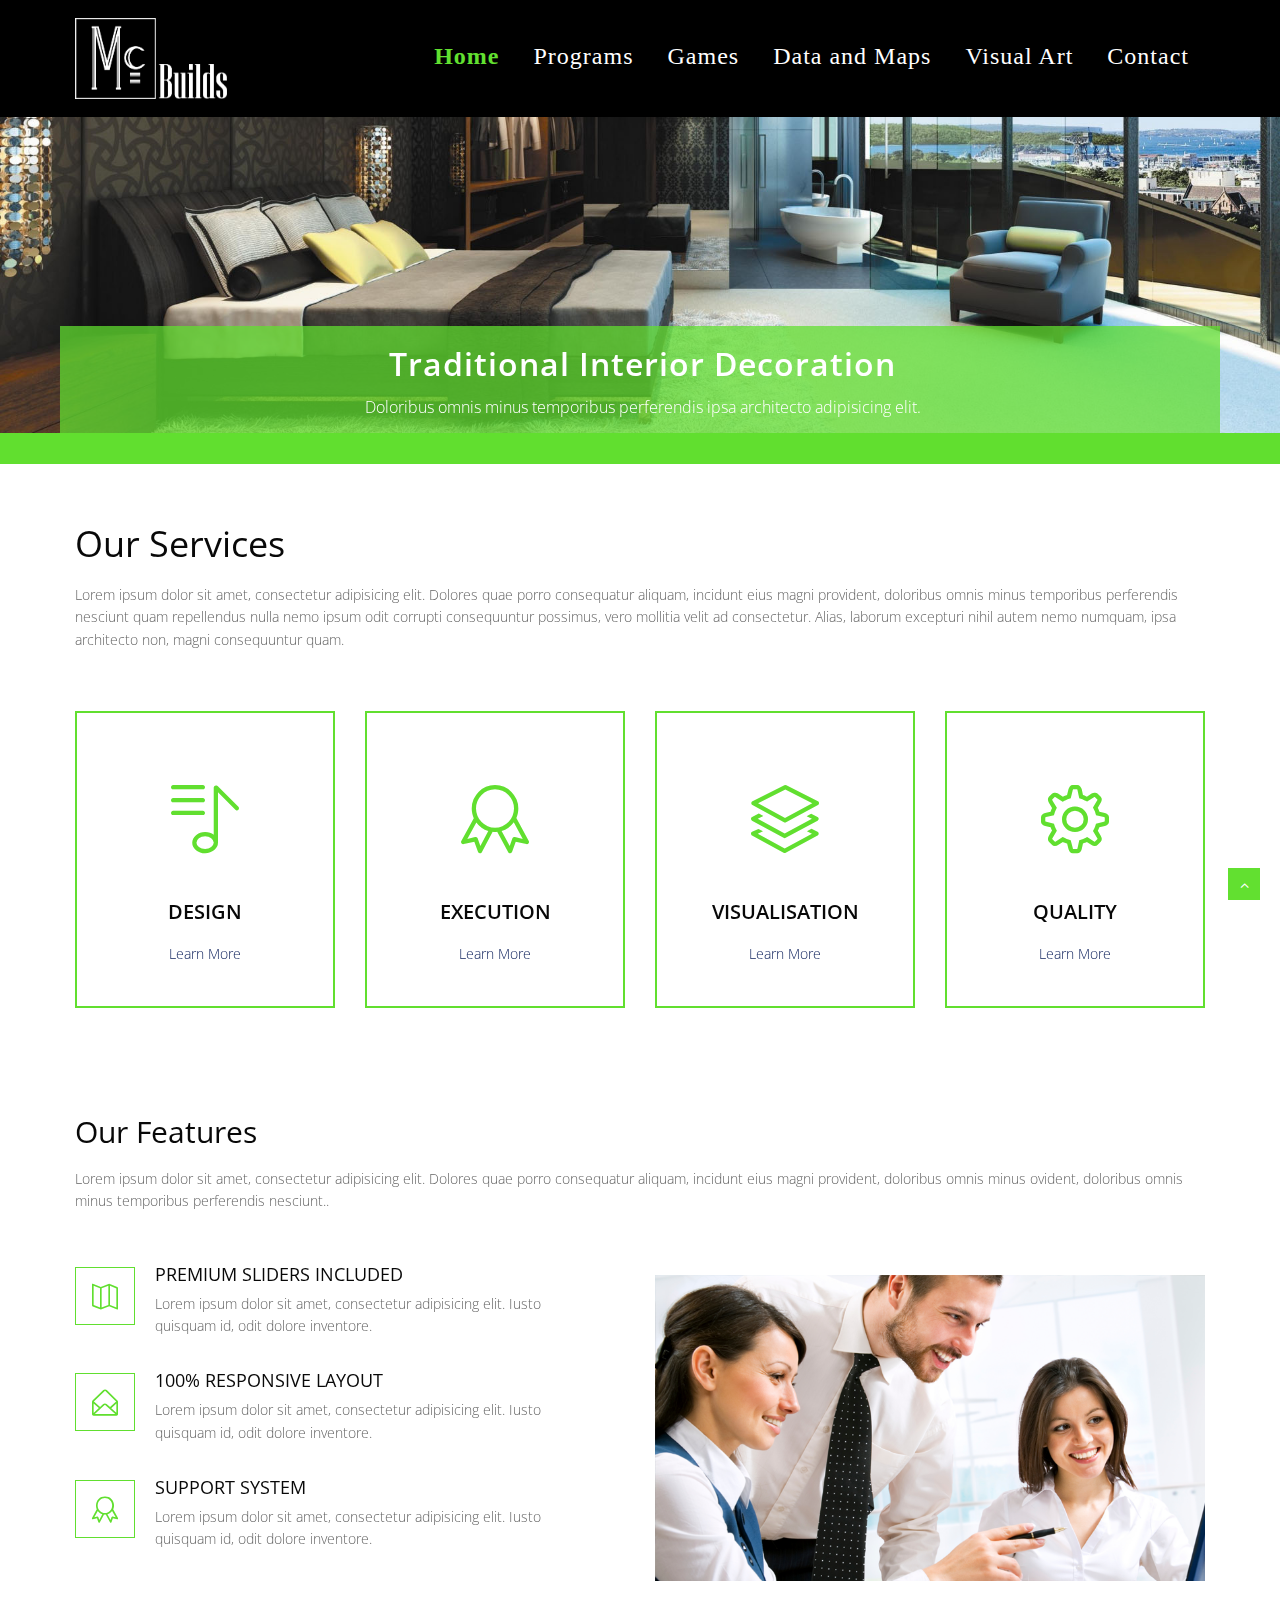
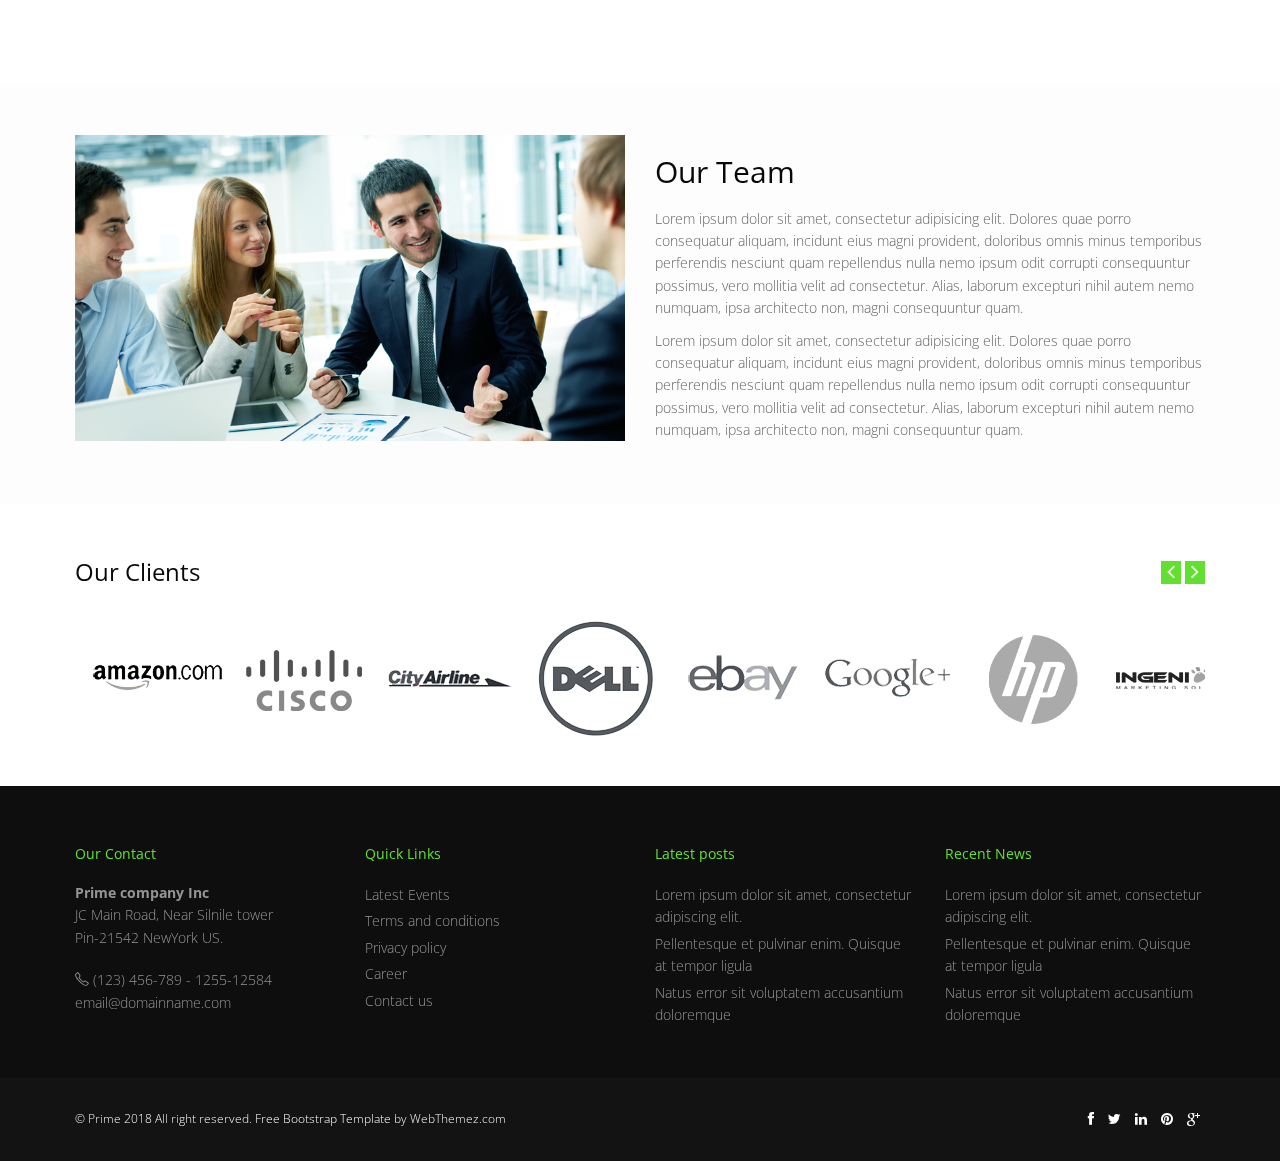
==== commit 98e4f2c3: "More font adjustments!" ====
--- a/index.html
+++ b/index.html
@@ -41,7 +41,7 @@
 						<li><a href="services.html">Games</a></li>
 						<li><a href="pricing.html">Data and Maps</a></li>
                         <li><a href="portfolio.html">Visual Art</a></li>
-                        <li><a href="contact.html">Contact Me</a></li>
+                        <li><a href="contact.html">Contact</a></li>
                     </ul>
                 </div>
             </div>
--- a/css/style.css
+++ b/css/style.css
@@ -73,7 +73,7 @@
 ==================================== */
 header {
 	font-family:'Niagara';
-	font-size:18px;
+	font-size:24px;
 	font-weight:300;
 	letter-spacing: 1px;
 	line-height:1.6em;
@@ -277,7 +277,7 @@
   color: #FFF;
   text-shadow: none;
   border: 1px solid rgba(255, 255, 255, 0) !important;
-  font-size: 14px;
+  /*font-size: 14px;*/
   font-weight: normal;
 }
 
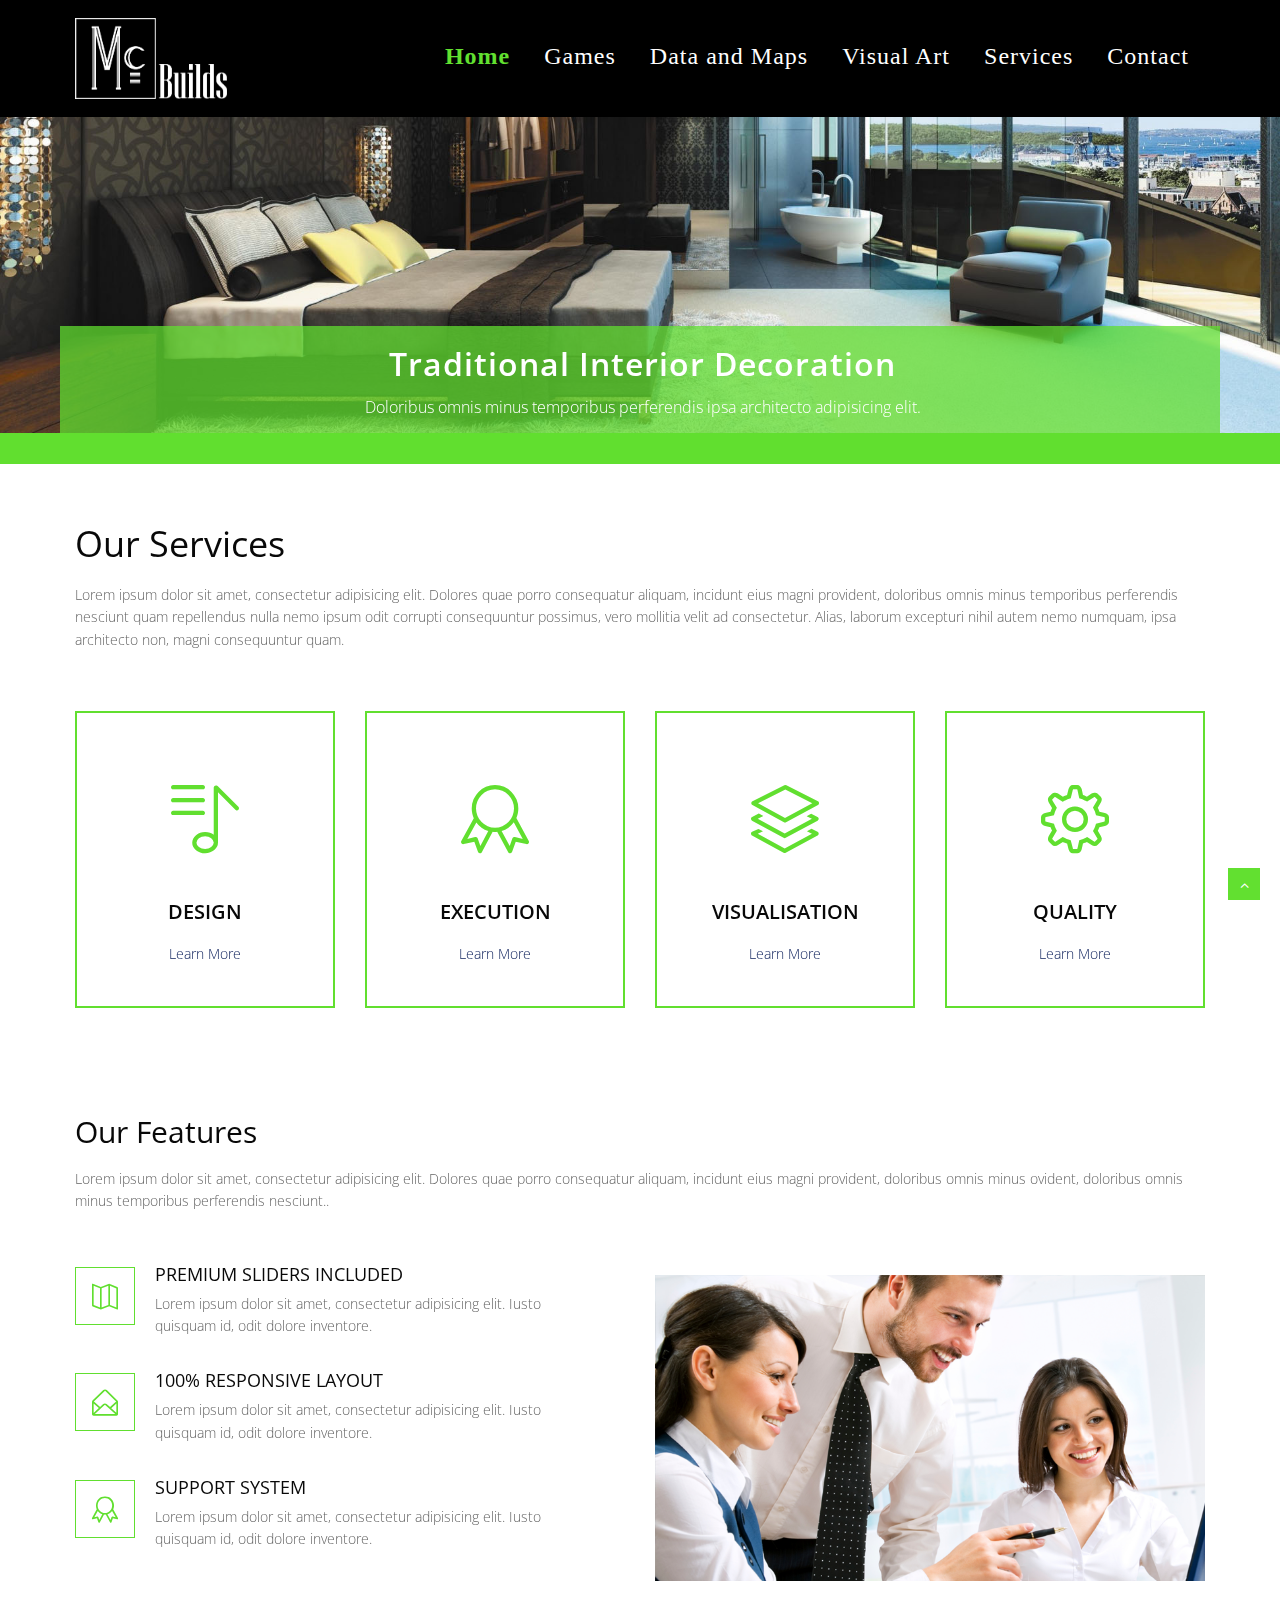
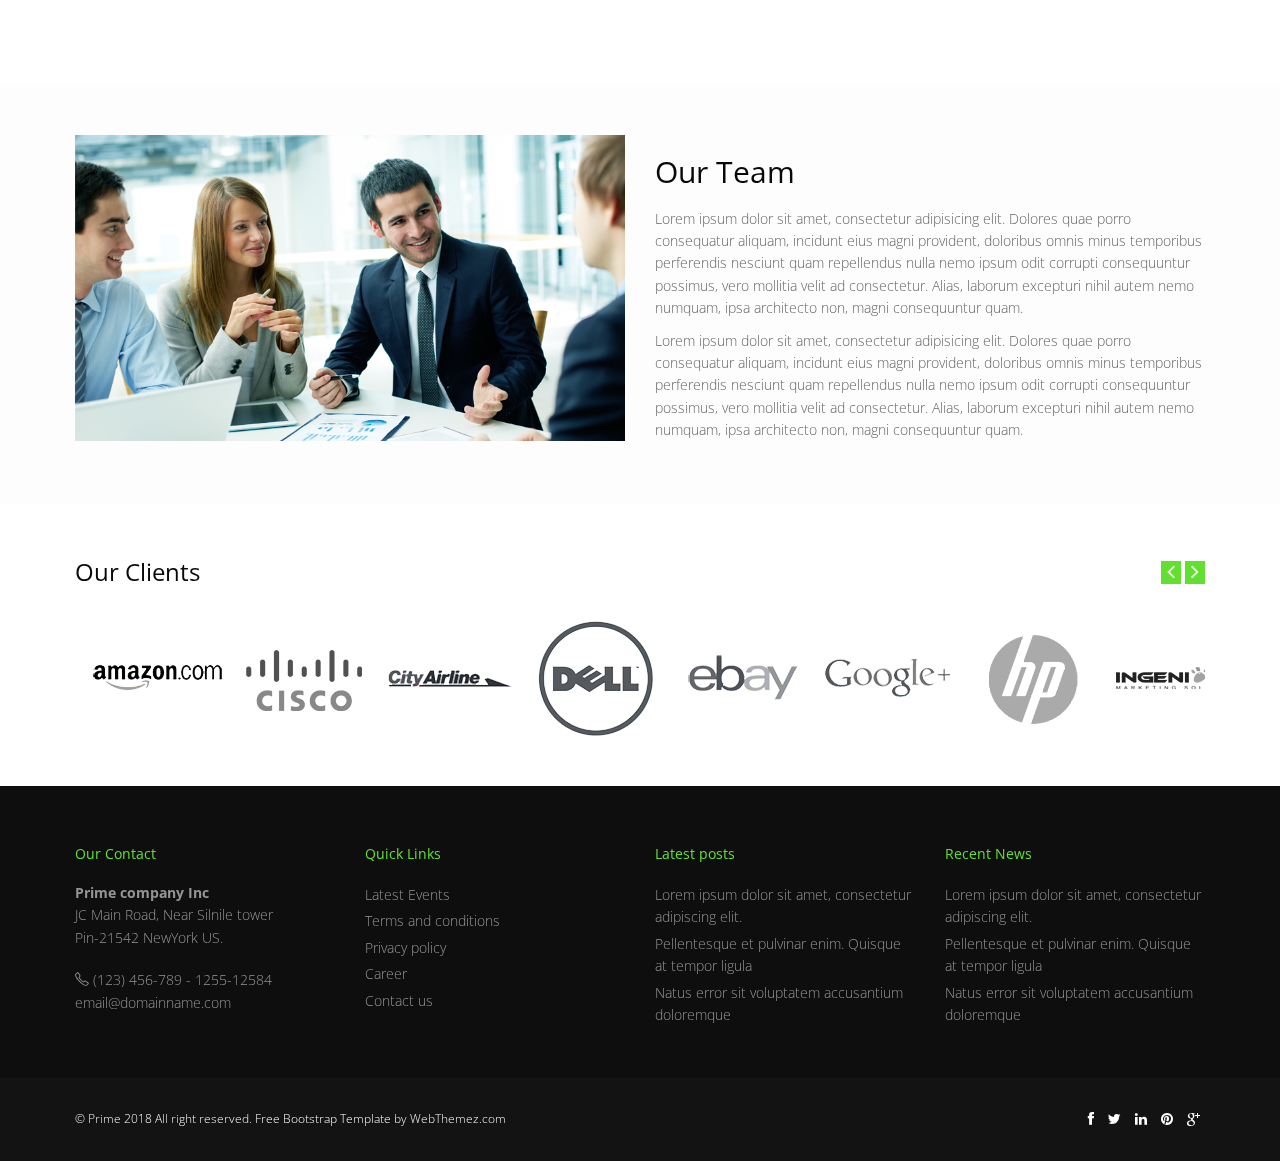
==== commit 34114292: "Updating page banners" ====
--- a/index.html
+++ b/index.html
@@ -37,10 +37,10 @@
                 <div class="navbar-collapse collapse ">
                     <ul class="nav navbar-nav">
                         <li class="active"><a href="index.html">Home</a></li> 
-						<li><a href="about.html">Programs</a></li>
-						<li><a href="services.html">Games</a></li>
-						<li><a href="pricing.html">Data and Maps</a></li>
-                        <li><a href="portfolio.html">Visual Art</a></li>
+						<li><a href="games.html">Games</a></li>
+						<li><a href="datanmaps.html">Data and Maps</a></li>
+                        <li><a href="visual art.html">Visual Art</a></li>
+						<li><a href="services.html">Services</a></li>
                         <li><a href="contact.html">Contact</a></li>
                     </ul>
                 </div>
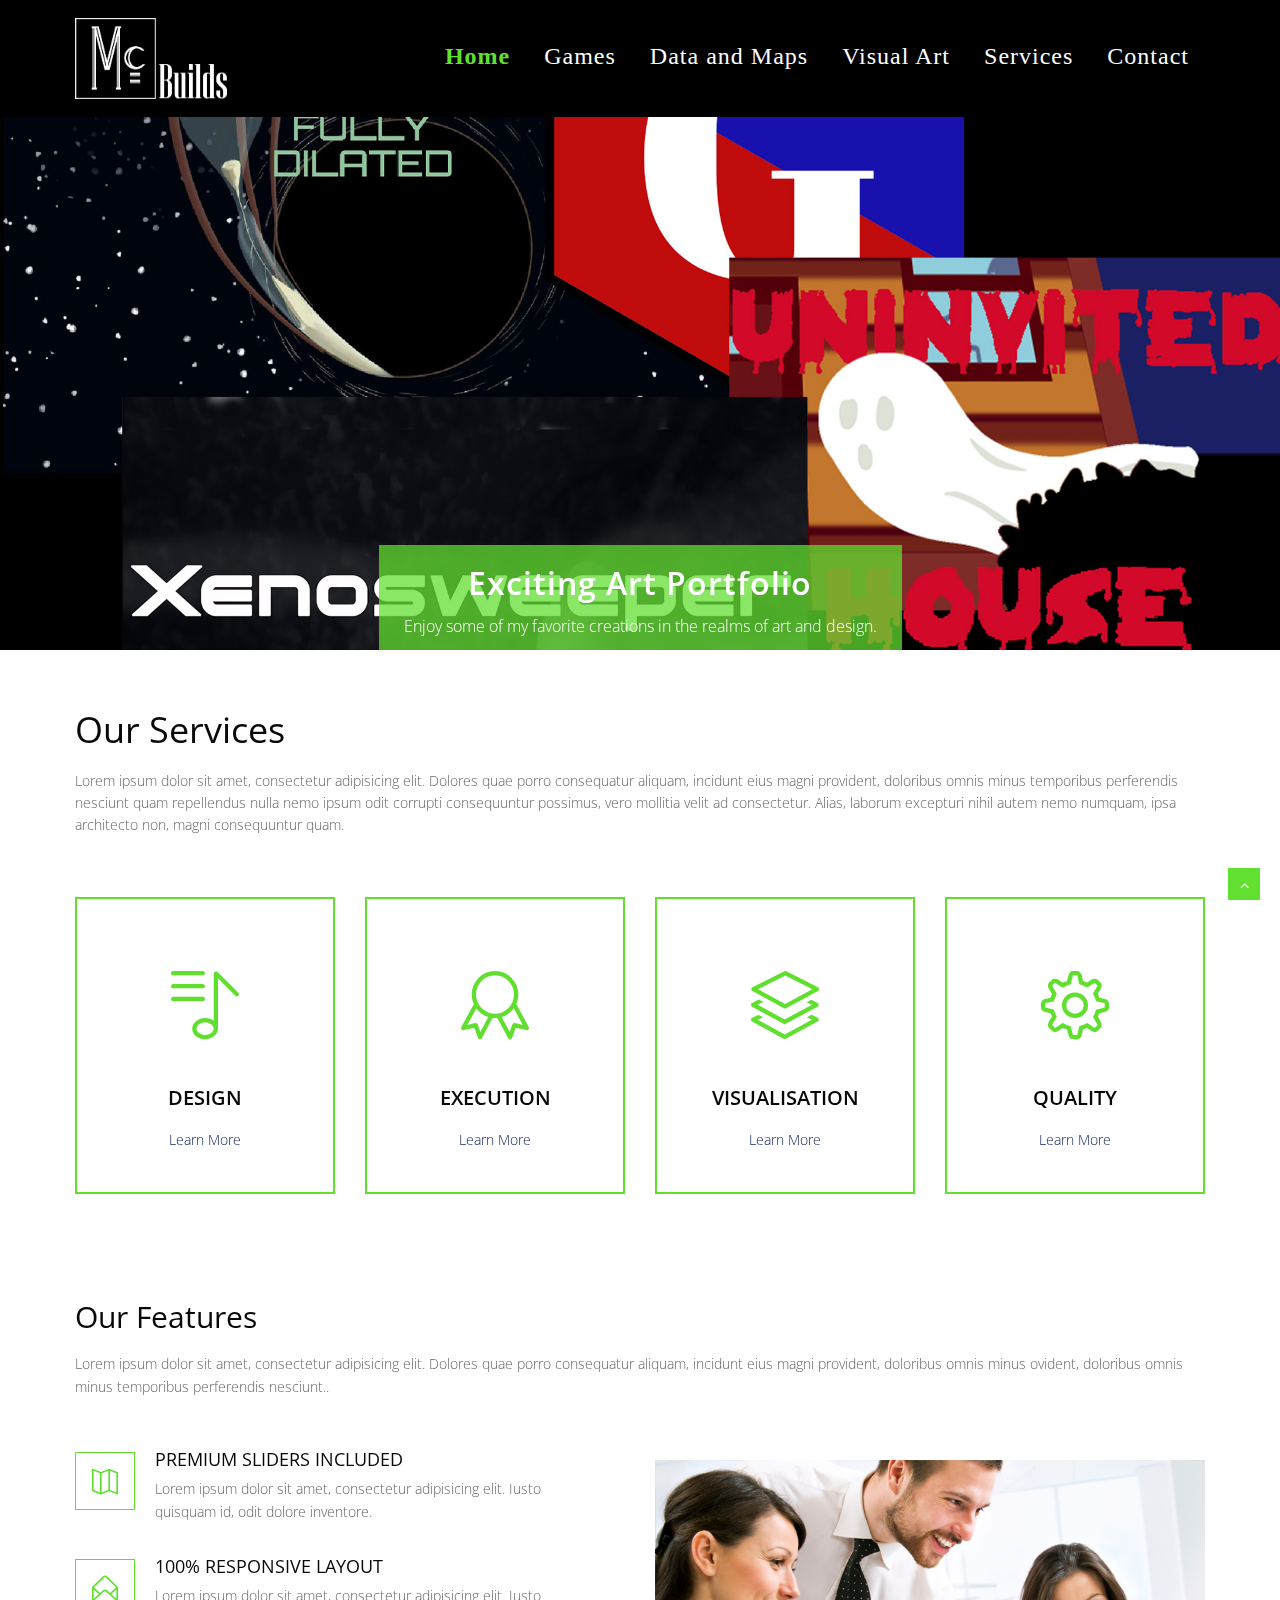
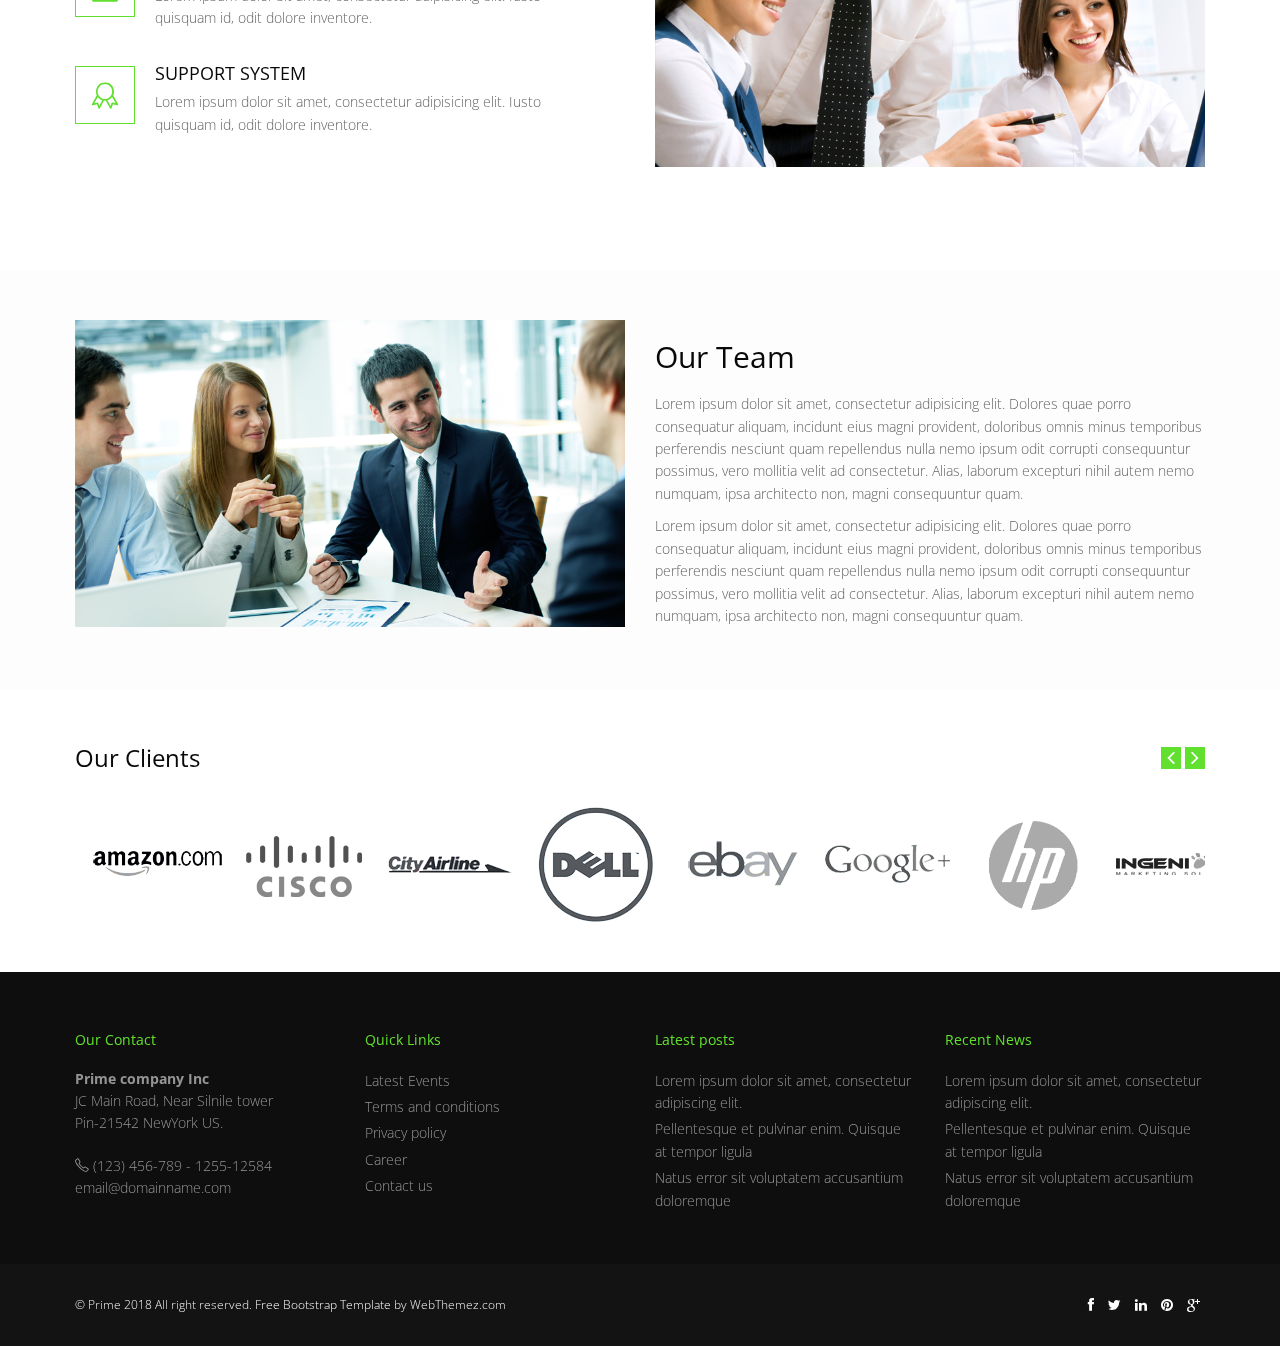
==== commit de3e1eb8: "Slider Updates" ====
--- a/index.html
+++ b/index.html
@@ -53,32 +53,33 @@
 	<!-- Slider -->
         <div id="main-slider" class="flexslider">
             <ul class="slides">
-              <li>
-                <img src="img/slides/1.jpg" alt="" />
-					 <div class="container">
-					<div class="row">
-						<div class="col-lg-12">
-                <div class="flex-caption">
-                    <h3>Traditional Interior Decoration</h3> 
-					<p>Doloribus omnis minus temporibus perferendis ipsa architecto adipisicing elit.</p>  
-                </div>
-				 </div>
-            </div>
-        </div>
-              </li>
-              <li>
-                <img src="img/slides/2.jpg" alt="" />
-				 <div class="container">
-					<div class="row">
-						<div class="col-lg-12">
-                <div class="flex-caption">
-                    <h3>Creative Interior Decoration</h3> 
-					<p>Lorem ipsum dolor sit amet, consectetur adipisicing elitincidunt adipisicing elit.</p>  
-                </div>
-				 </div>
-            </div>
-        </div>
-              </li>
+				<li>
+					<div class="slidecapcontainer">
+						<div class="row">
+							<div class="col-lg-12">
+								<div class="flex-caption">
+									<h3>Exciting Art Portfolio</h3> 
+									<p>Enjoy some of my favorite creations in the realms of art and design.</p>  
+								</div>
+							</div>
+						</div>
+					</div>
+					<!--<div class= "slidecaptioncontainer"> -->
+					<img src="img/slides/2.jpg" alt="" />
+				</li>
+				<li>
+					<div class="slidecapcontainer">
+						<div class="row">
+							<div class="col-lg-12">
+								<div class="flex-caption">
+									<h3>Problem Solving Tools</h3> 
+									<p>From calculators and analysis tools to diagrams and maps, we can figure out a solution.</p>  
+								</div>
+							</div>
+						</div>
+					</div>
+					<img src="img/slides/1.jpg" alt="" />
+				</li>
             </ul>
         </div>
 		
--- a/css/style.css
+++ b/css/style.css
@@ -40,6 +40,16 @@
 .container {
 	padding:0 20px 0 20px;
 	position:relative;
+}
+
+.slidecapcontainer {
+	padding:0 20px 0 20px;
+	position:absolute;
+	z-index: 2;
+	margin-top: 550px;
+	width: 100%;
+	display: inline-block;
+	text-align: center;
 }
 
 #wrapper{
@@ -380,7 +390,7 @@
 right:0px;
 }
 .flex-caption {zoom: 1;
-bottom: 0;background-color: rgba(97, 223, 47, 0.74); color: #fff; margin: 0;padding: 0px 25px 0px 30px; position: absolute; left: 0;text-align: center;right: 0px;display: inline-block;}
+/*bottom: 0;*/background-color: rgba(97, 223, 47, 0.74); color: #fff; margin: 0;padding: 0px 25px 0px 25px; position: relative; height: auto; /*left: 0px*/;text-align: center;/*right: 0px*/;display: inline-block;}
 .flex-caption h3 {color: #FFFFFF; letter-spacing: 1px; margin-bottom: 15px; text-transform: capitalize;font-size: 32px;font-weight: 600;}
 .flex-caption p {margin: 12px 0 16px;font-size: 16px;}
 .skill-home{
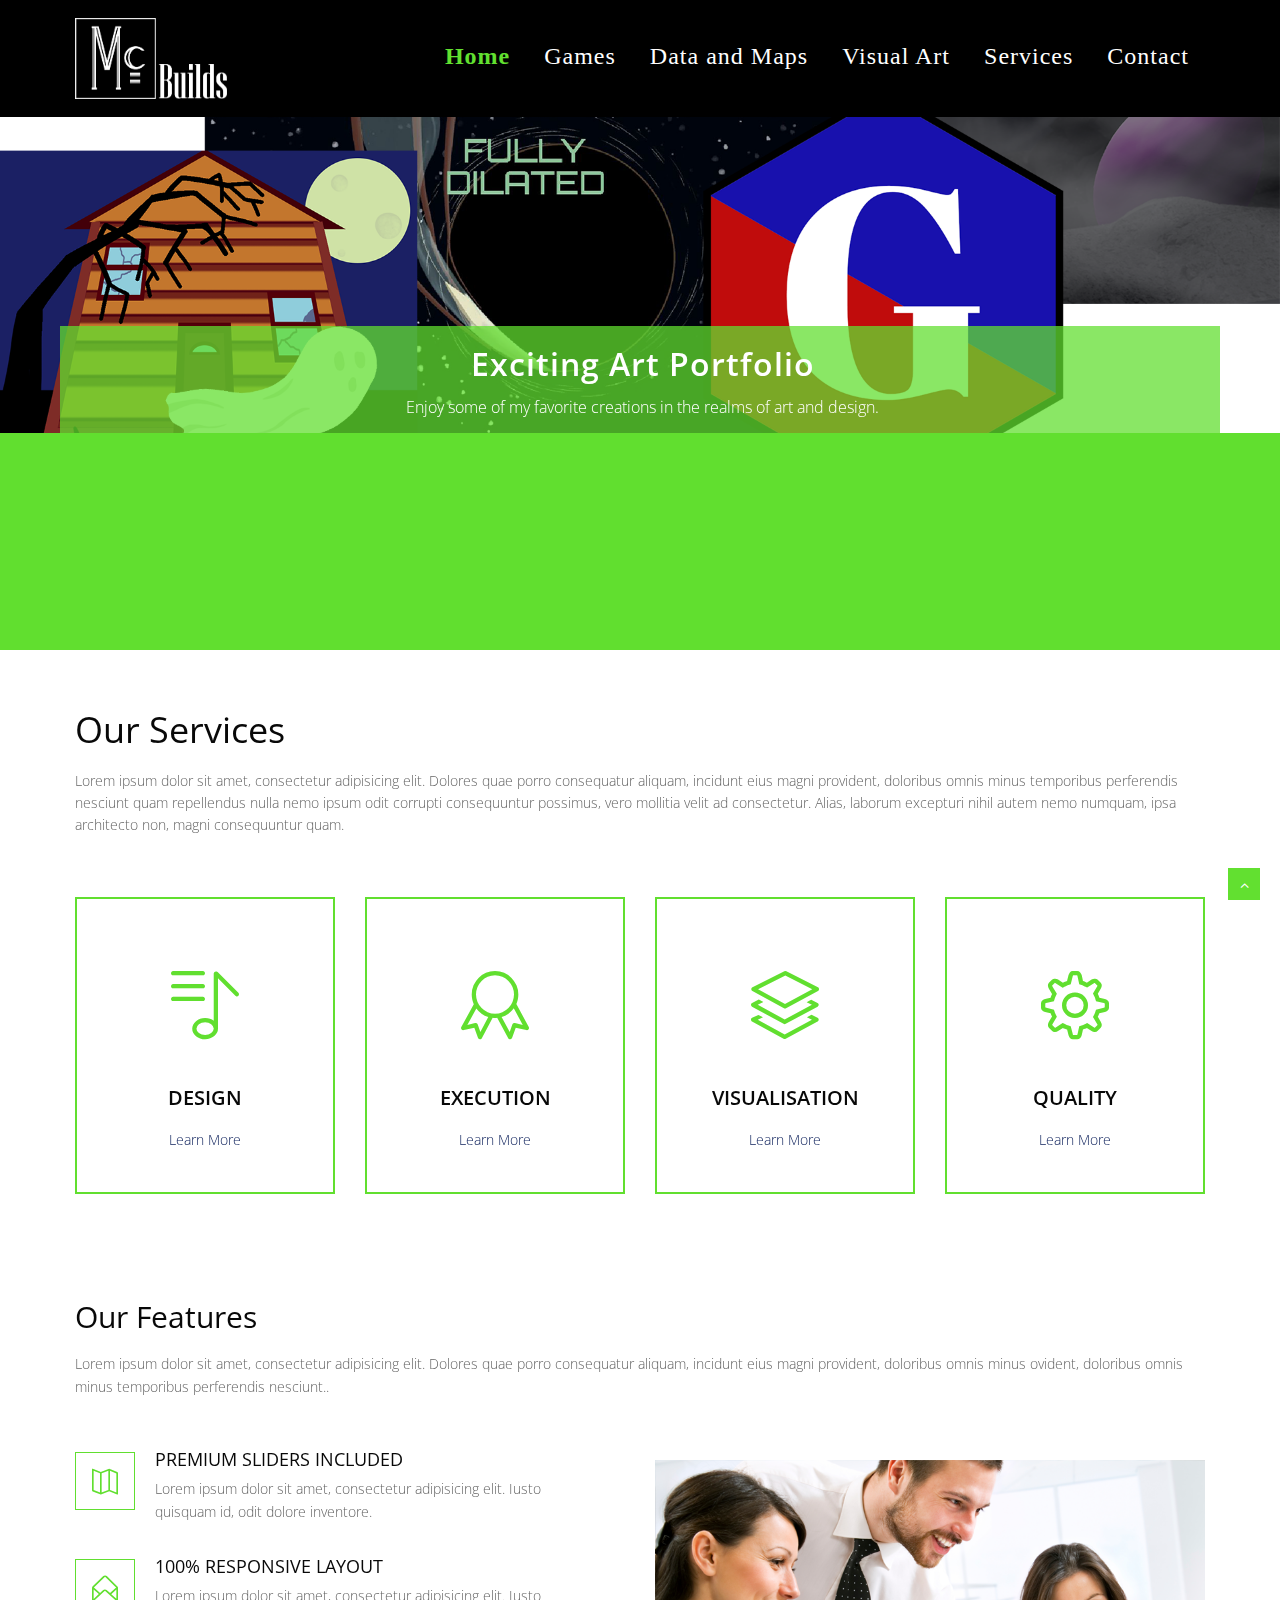
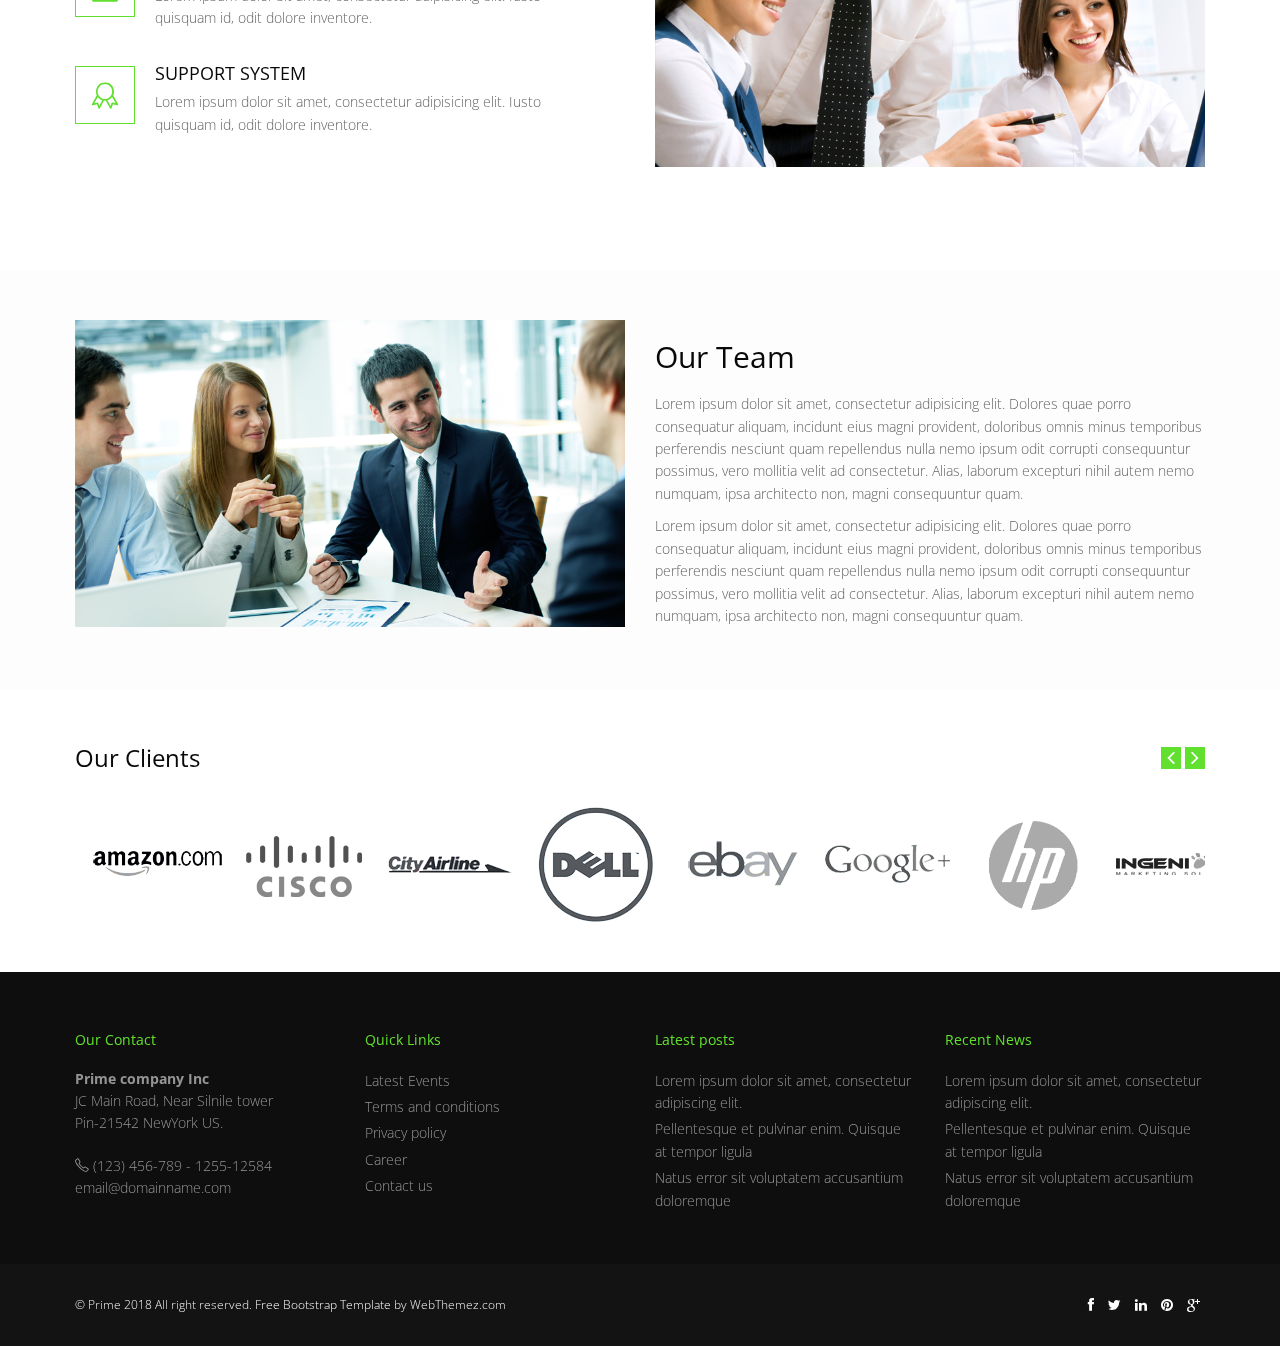
==== commit 5dda7627: "Slider slides" ====
--- a/index.html
+++ b/index.html
@@ -54,7 +54,8 @@
         <div id="main-slider" class="flexslider">
             <ul class="slides">
 				<li>
-					<div class="slidecapcontainer">
+					<img src="img/slides/2.png" alt="" />
+					<div class="container">
 						<div class="row">
 							<div class="col-lg-12">
 								<div class="flex-caption">
@@ -65,10 +66,11 @@
 						</div>
 					</div>
 					<!--<div class= "slidecaptioncontainer"> -->
-					<img src="img/slides/2.jpg" alt="" />
+					
 				</li>
 				<li>
-					<div class="slidecapcontainer">
+					<img src="img/slides/1.png" alt="" />
+					<div class="container">
 						<div class="row">
 							<div class="col-lg-12">
 								<div class="flex-caption">
@@ -78,7 +80,7 @@
 							</div>
 						</div>
 					</div>
-					<img src="img/slides/1.jpg" alt="" />
+					
 				</li>
             </ul>
         </div>
--- a/css/style.css
+++ b/css/style.css
@@ -40,16 +40,6 @@
 .container {
 	padding:0 20px 0 20px;
 	position:relative;
-}
-
-.slidecapcontainer {
-	padding:0 20px 0 20px;
-	position:absolute;
-	z-index: 2;
-	margin-top: 550px;
-	width: 100%;
-	display: inline-block;
-	text-align: center;
 }
 
 #wrapper{
@@ -390,7 +380,7 @@
 right:0px;
 }
 .flex-caption {zoom: 1;
-/*bottom: 0;*/background-color: rgba(97, 223, 47, 0.74); color: #fff; margin: 0;padding: 0px 25px 0px 25px; position: relative; height: auto; /*left: 0px*/;text-align: center;/*right: 0px*/;display: inline-block;}
+bottom: 0;background-color: rgba(97, 223, 47, 0.74); color: #fff; margin: 0;padding: 0px 25px 0px 30px; position: absolute; left: 0;text-align: center;right: 0px;display: inline-block;}
 .flex-caption h3 {color: #FFFFFF; letter-spacing: 1px; margin-bottom: 15px; text-transform: capitalize;font-size: 32px;font-weight: 600;}
 .flex-caption p {margin: 12px 0 16px;font-size: 16px;}
 .skill-home{
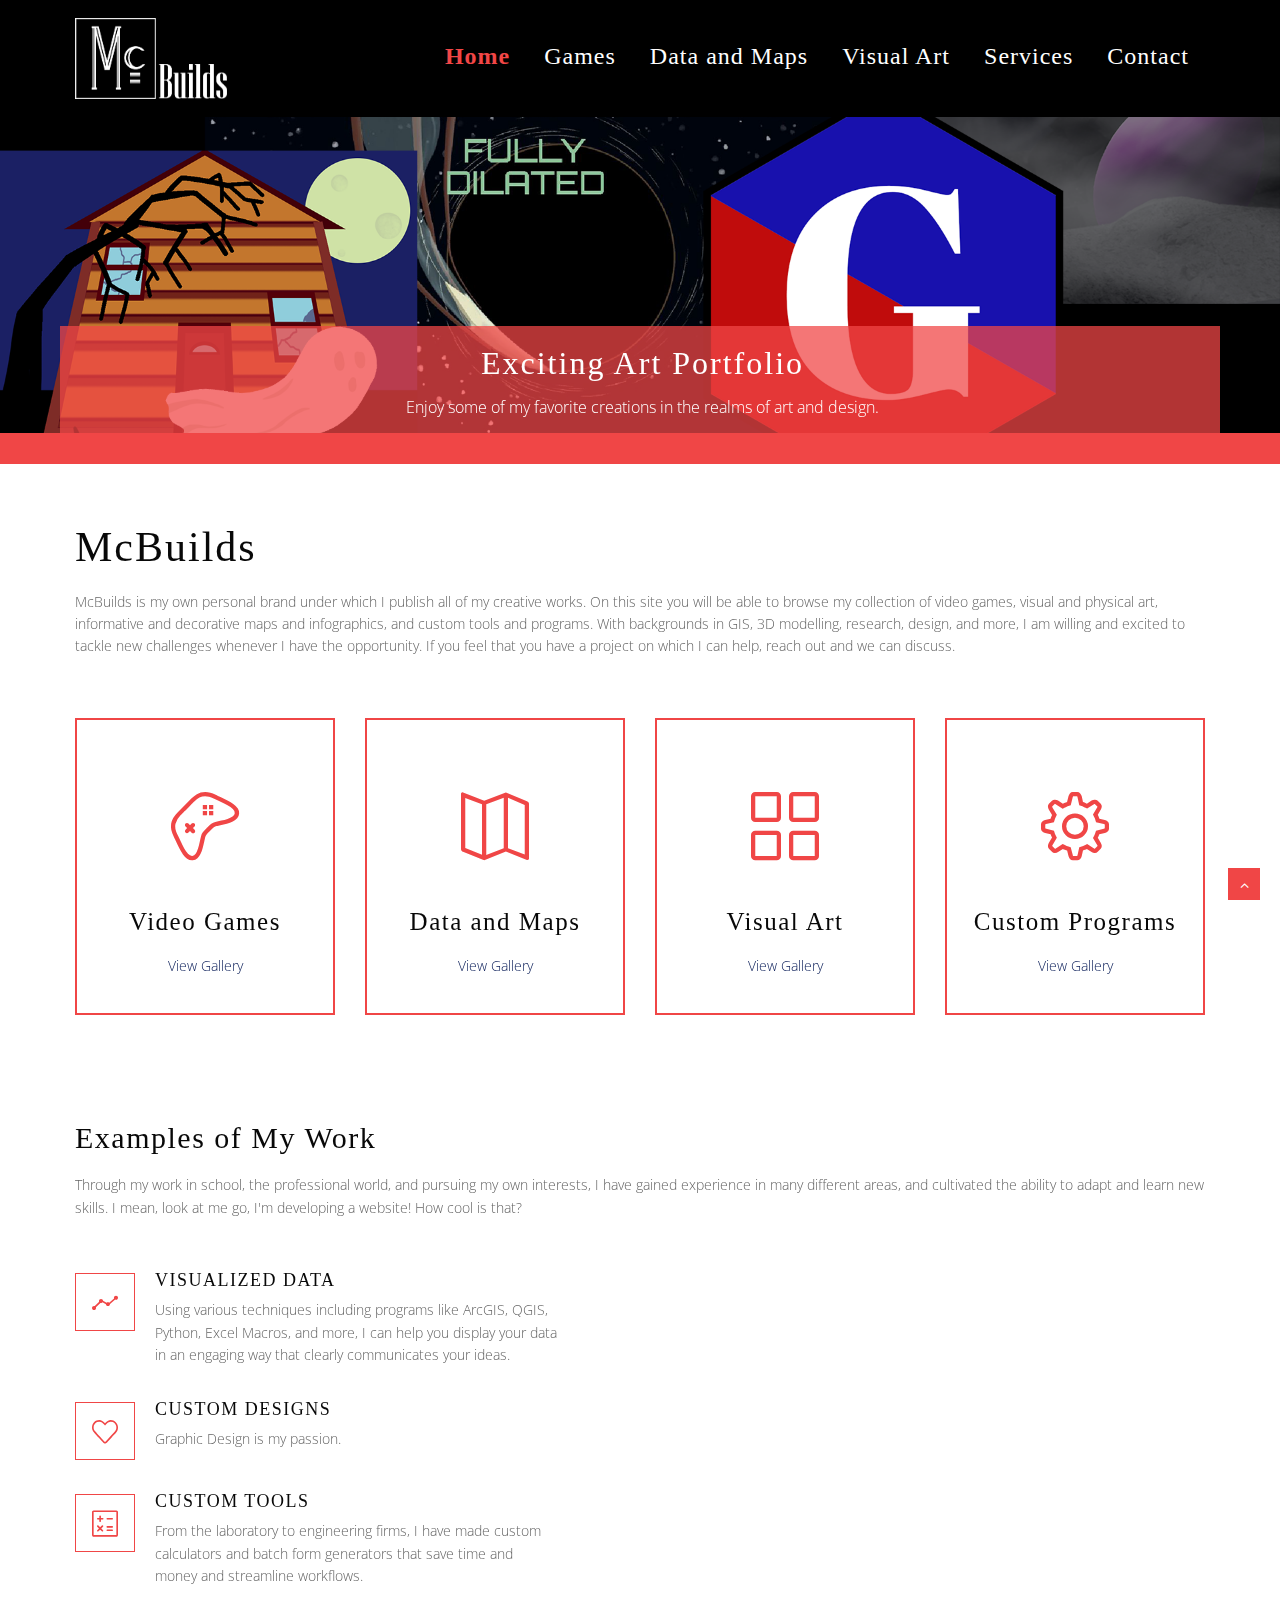
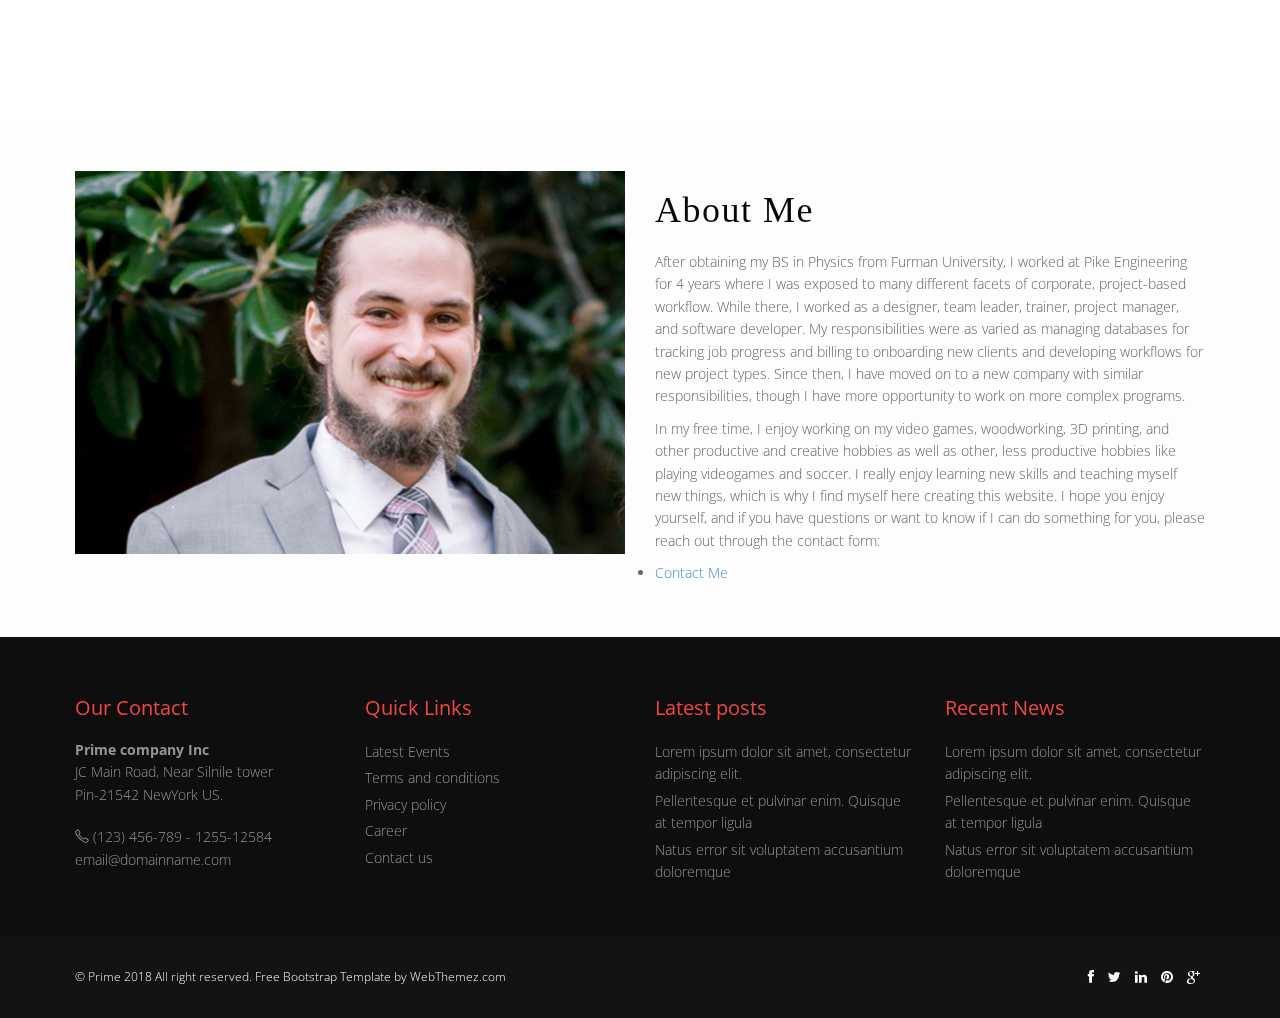
==== commit ce324ee1: "Home Page" ====
--- a/index.html
+++ b/index.html
@@ -92,8 +92,10 @@
 	<div class="container">
 		<div class="row">
 			<div class="col-lg-12">
-				<div><h1>Our Services</h1>Lorem ipsum dolor sit amet, consectetur adipisicing elit. Dolores quae porro consequatur aliquam, incidunt eius magni provident, doloribus omnis minus temporibus perferendis nesciunt quam repellendus nulla nemo ipsum odit corrupti consequuntur possimus, vero mollitia velit ad consectetur. Alias, laborum excepturi nihil autem nemo numquam, ipsa architecto non, magni consequuntur quam.</div>
-				
+				<div>
+					<h1>McBuilds</h1>
+					McBuilds is my own personal brand under which I publish all of my creative works. On this site you will be able to browse my collection of video games, visual and physical art, informative and decorative maps and infographics, and custom tools and programs. With backgrounds in GIS, 3D modelling, research, design, and more, I am willing and excited to tackle new challenges whenever I have the opportunity. If you feel that you have a project on which I can help, reach out and we can discuss.
+				</div>
 			</div>
 		</div>
 	</div>
@@ -101,187 +103,121 @@
 	
 	
 	<section id="content">
-	
-	
-	<div class="container">
+		<div class="container">
 			<div class="row">
-		<div class="skill-home"> <div class="skill-home-solid clearfix"> 
-		<div class="col-sm-6 col-md-3 text-center">
-		<div class="box"> 
-		<span class="icons c1"><i class="icon-playlist icons"></i></span> <div class="box-area">
-		<h3>DESIGN</h3> <p><a href="#">Learn More</a></p></div>
-		</div></div>
-		<div class="col-sm-6 col-md-3 text-center"> 
-		<div class="box"> 
-		<span class="icons c2"><i class="icon-badge icons"></i></span> <div class="box-area">
-		<h3>EXECUTION</h3> <p><a href="#">Learn More</a></p></div>
-		</div></div>
-		<div class="col-sm-6 col-md-3 text-center"> 
-		<div class="box"> 
-		<span class="icons c3"><i class="icon-layers icons"></i></span> <div class="box-area">
-		<h3>VISUALISATION</h3> <p><a href="#">Learn More</a></p></div>
-		</div></div>
-		<div class="col-sm-6 col-md-3 text-center"> 
-		<div class="box">
-		<span class="icons c4"><i class="icon-settings icons"></i></span> <div class="box-area">
-		<h3>QUALITY</h3> <p><a href="#">Learn More</a></p></div>
-		</div></div>
-		</div></div></div>
+				<div class="skill-home"> 
+					<div class="skill-home-solid clearfix"> 
+						<div class="col-sm-6 col-md-3 text-center">
+							<div class="box"> 
+								<span class="icons c1">
+									<i class="icon-game-controller icons"></i>
+								</span> 
+								<div class="box-area">
+									<h3>
+										Video Games
+									</h3>
+									<p>
+										<a href="#">View Gallery</a>
+									</p>
+								</div>
+							</div>
+						</div>
+						<div class="col-sm-6 col-md-3 text-center"> 
+							<div class="box"> 
+								<span class="icons c2"><i class="icon-map icons"></i></span>
+								<div class="box-area">
+									<h3>Data and Maps</h3> <p><a href="#">View Gallery</a></p>
+								</div>
+							</div>
+						</div>
+						<div class="col-sm-6 col-md-3 text-center"> 
+							<div class="box"> 
+								<span class="icons c3"><i class="icon-grid icons"></i></span> 
+								<div class="box-area">
+									<h3>Visual Art</h3> <p><a href="#">View Gallery</a></p>
+								</div>
+							</div>
+						</div>
+						<div class="col-sm-6 col-md-3 text-center"> 
+							<div class="box">
+								<span class="icons c4"><i class="icon-settings icons"></i></span>
+								<div class="box-area">
+									<h3>Custom Programs</h3> <p><a href="#">View Gallery</a></p>
+								</div>
+							</div>
+						</div>
+					</div>
+				</div>
+			</div>
 		</div> 
-	 
-
 	</div>
 	</section>
+
 	<section class="features">
         <div class="container">
 		  	<div class="row">
-			<div class="col-md-12">
-				<div><h2>Our Features</h2>Lorem ipsum dolor sit amet, consectetur adipisicing elit. Dolores quae porro consequatur aliquam, incidunt eius magni provident, doloribus omnis minus ovident, doloribus omnis minus temporibus perferendis nesciunt..</div>
+				<div class="col-md-12">
+					<div><h3>Examples of My Work</h3>Through my work in school, the professional world, and pursuing my own interests, I have gained experience in many different areas, and cultivated the ability to adapt and learn new skills.  I mean, look at me go, I'm developing a website! How cool is that?
+				</div>
 				<br/>
 			</div>
 		</div>
-          <div class="row">         
+        <div class="row">         
             <div class="col-md-6">
-              <div class="features-item">
-                <div class="features">
-                  <div class="icon">
-                   <i class="icon-map icons"></i>
-                  </div>
-                  <div class="features-content">
-                    <h3>Premium Sliders Included</h3>
-                    <p>Lorem ipsum dolor sit amet, consectetur adipisicing elit. Iusto quisquam id, odit dolore inventore.</p>
-                  </div>
-                </div>
-                <div class="features">
-                  <div class="icon">
-                    <i class="icon-envelope-open icons"></i>
-                  </div>
-                  <div class="features-content">
-                    <h3>100% Responsive Layout</h3>
-                    <p>Lorem ipsum dolor sit amet, consectetur adipisicing elit. Iusto quisquam id, odit dolore inventore.</p>
-                  </div>
-                </div>
-                <div class="features">
-                  <div class="icon">
-                    <i class="icon-badge icons"></i>
-                  </div>
-                  <div class="features-content">
-                    <h3>Support System</h3>
-                    <p>Lorem ipsum dolor sit amet, consectetur adipisicing elit. Iusto quisquam id, odit dolore inventore.</p>
-                  </div>
-                </div>
-              </div>
+				<div class="features-item">
+					<div class="features">
+						<div class="icon">
+							<i class="icon-graph icons"></i>
+						</div>
+						<div class="features-content">
+							<h3>Visualized Data</h3>
+							<p>Using various techniques including programs like ArcGIS, QGIS, Python, Excel Macros, and more, I can help you display your data in an engaging way that clearly communicates your ideas.</p>
+						</div>
+					</div>
+					<div class="features">
+						<div class="icon">
+							<i class="icon-heart icons"></i>
+						</div>
+						<div class="features-content">
+							<h3>Custom Designs</h3>
+							<p>Graphic Design is my passion.</p>
+						</div>
+					</div>
+					<div class="features">
+						<div class="icon">
+							<i class="icon-calculator icons"></i>
+						</div>
+						<div class="features-content">
+							<h3>Custom Tools</h3>
+							<p>From the laboratory to engineering firms, I have made custom calculators and batch form generators that save time and money and streamline workflows.</p>
+						</div>
+					</div>
+				</div>
             </div>
             <div class="col-md-6">
-              <img class="img-responsive" src="img/img2.png" alt="">
+              <img class="img-responsive" src="img/Time lapse on Basemap.gif" alt="">
             </div>
           </div>
         </div>
-      </section>
+    </section>
 	  
-		<section class="aboutUs">
-	<div class="container">
-		<div class="row">
-		<div class="col-md-6"><img src="img/img1.png" class="img-center" alt="" /></div>
-			<div class="col-md-6">
-				<div><h2>Our Team</h2>
-				<p>Lorem ipsum dolor sit amet, consectetur adipisicing elit. Dolores quae porro consequatur aliquam, incidunt eius magni provident, doloribus omnis minus temporibus perferendis nesciunt quam repellendus nulla nemo ipsum odit corrupti consequuntur possimus, vero mollitia velit ad consectetur. Alias, laborum excepturi nihil autem nemo numquam, ipsa architecto non, magni consequuntur quam.</p>
-				<p>Lorem ipsum dolor sit amet, consectetur adipisicing elit. Dolores quae porro consequatur aliquam, incidunt eius magni provident, doloribus omnis minus temporibus perferendis nesciunt quam repellendus nulla nemo ipsum odit corrupti consequuntur possimus, vero mollitia velit ad consectetur. Alias, laborum excepturi nihil autem nemo numquam, ipsa architecto non, magni consequuntur quam.</p>
-				</div>
-				<br/>
-			</div>
-		</div> 
-	
-	</div>
+	<section class="aboutUs">
+		<div class="container">
+			<div class="row">
+				<div class="col-md-6">
+					<img src="img/Portrait.png" class="img-center" alt="" />
+				</div>
+				<div class="col-md-6">
+					<div><h2>About Me</h2>
+						<p>After obtaining my BS in Physics from Furman University, I worked at Pike Engineering for 4 years where I was exposed to many different facets of corporate, project-based workflow. While there, I worked as a designer, team leader, trainer, project manager, and software developer.  My responsibilities were as varied as managing databases for tracking job progress and billing to onboarding new clients and developing workflows for new project types. Since then, I have moved on to a new company with similar responsibilities, though I have more opportunity to work on more complex programs.</p>
+						<p>In my free time, I enjoy working on my video games, woodworking, 3D printing, and other productive and creative hobbies as well as other, less productive hobbies like playing videogames and soccer. I really enjoy learning new skills and teaching myself new things, which is why I find myself here creating this website.  I hope you enjoy yourself, and if you have questions or want to know if I can do something for you, please reach out through the contact form:</p>
+						<li><a href="contact.html">Contact Me</a></li>
+					</div>
+					<br/>
+				</div>
+			</div>
+		</div>
 	</section> 
-	 <section class="clients">
-	 <div class="container">
-	 	<div class="clients-slider">
-				<h3 class="header-title">Our Clients</h3>
-				<div class="clients-control pull-right">
-					<a class="prev btn btn-gray btn-xs"><i class="fa fa-angle-left fa-2x"></i></a>
-					<a class="next btn btn-gray btn-xs"><i class="fa fa-angle-right fa-2x"></i></a>
-				</div>
-				<span class="line"></span>
-				<div id="clients-slider" class="owl-carousel">
-					<div class="item">
-						<a href="#">
-						<img alt="Our Client" src="img/OurClients/amazon-grey.png">
-						<img alt="Our Client" src="img/OurClients/amazon.png" class="colored">
-						</a>
-					</div>
-					<div class="item">
-						<a href="#">
-						<img alt="Our Client" src="img/OurClients/cisco_grey.png">
-						<img alt="Our Client" src="img/OurClients/cisco.png" class="colored">
-						</a>
-					</div>
-					<div class="item">
-						<a href="#">
-						<img alt="Our Client" src="img/OurClients/cityairline-grey.png">
-						<img alt="Our Client" src="img/OurClients/cityairline.png" class="colored">
-						</a>
-					</div>
-					<div class="item">
-						<a href="#">
-						<img alt="Our Client" src="img/OurClients/dell-grey.png">
-						<img alt="Our Client" src="img/OurClients/dell.png" class="colored">
-						</a>
-					</div>
-					<div class="item">
-						<a href="#">
-						<img alt="Our Client" src="img/OurClients/ebay-grey.png">
-						<img alt="Our Client" src="img/OurClients/ebay.png" class="colored">
-						</a>
-					</div> 
-					<div class="item">
-						<a href="#">
-						<img alt="Our Client" src="img/OurClients/google-grey.png">
-						<img alt="Our Client" src="img/OurClients/google.png" class="colored">
-						</a>
-					</div>
-					<div class="item">
-						<a href="#">
-						<img alt="Our Client" src="img/OurClients/hp_grey.png">
-						<img alt="Our Client" src="img/OurClients/hp.png" class="colored">
-						</a>
-					</div>
-					<div class="item">
-						<a href="#">
-						<img alt="Our Client" src="img/OurClients/igneus_grey.png">
-						<img alt="Our Client" src="img/OurClients/igneus.png" class="colored">
-						</a>
-					</div>
-					<div class="item">
-						<a href="#">
-						<img alt="Our Client" src="img/OurClients/natural_grey.png">
-						<img alt="Our Client" src="img/OurClients/natural.png" class="colored">
-						</a>
-					</div>
-					<div class="item">
-						<a href="#">
-						<img alt="Our Client" src="img/OurClients/shell_grey.png">
-						<img alt="Our Client" src="img/OurClients/shell.png" class="colored">
-						</a>
-					</div>
-					<div class="item">
-						<a href="#">
-						<img alt="Our Client" src="img/OurClients/vadafone_grey.png">
-						<img alt="Our Client" src="img/OurClients/vadafone.png" class="colored">
-						</a>
-					</div>
-					<div class="item">
-						<a href="#">
-						<img alt="Our Client" src="img/OurClients/walmart_grey.png">
-						<img alt="Our Client" src="img/OurClients/walmart.png" class="colored">
-						</a>
-					</div>
-				</div>
-				<div class="fullwidth margin-bottom-20">
-				</div>
-			</div>
-		 </div>
-	 </section>
 	<footer>
 	<div class="container">
 		<div class="row">
--- a/css/style.css
+++ b/css/style.css
@@ -28,8 +28,24 @@
 	clear:both;
 }
 
-
-h1,h2, h3, h4, h5, h6 {
+h1 {
+	font-family: 'Niagara';
+	font-size:42px;
+	font-weight:300;
+	letter-spacing:2px;
+	color: #080808;
+	margin-bottom: 20px;
+}
+h2, h3{	
+	font-family: 'Niagara';
+	/*font-size:32px;*/
+	font-weight:normal;
+	letter-spacing:1.5px;
+	color: #080808;
+	margin-bottom: 20px;
+}
+
+h4, h5, h6 {
 	font-family:'Open Sans', Arial, sans-serif;
 	font-weight: normal;
 	line-height:1.1em;
@@ -74,7 +90,7 @@
 header {
 	font-family:'Niagara';
 	font-size:24px;
-	font-weight:300;
+	font-weight:200;
 	letter-spacing: 1px;
 	line-height:1.6em;
 	color:#656565;
@@ -289,7 +305,8 @@
 .navbar .nav > .active > a,.navbar .nav > .active > a:hover {
 	background:none;
 	font-weight:700;
-	color: #62E030 !important;
+	color: #f14646 !important;
+	/*color: #f04646 !important;*/
 	background-color: transparent;
 }
 
@@ -371,7 +388,7 @@
 .flexslider {
 	padding:0;
 	position: relative;zoom:1;
-	background: #61DF2F;
+	background: #f04646;
 }
 .flex-direction-nav .flex-prev{
 left:0px; 
@@ -380,8 +397,8 @@
 right:0px;
 }
 .flex-caption {zoom: 1;
-bottom: 0;background-color: rgba(97, 223, 47, 0.74); color: #fff; margin: 0;padding: 0px 25px 0px 30px; position: absolute; left: 0;text-align: center;right: 0px;display: inline-block;}
-.flex-caption h3 {color: #FFFFFF; letter-spacing: 1px; margin-bottom: 15px; text-transform: capitalize;font-size: 32px;font-weight: 600;}
+bottom: 0;background-color: rgba(240, 70, 70, 0.74); color: #fff; margin: 0;padding: 0px 25px 0px 30px; position: absolute; left: 0;text-align: center;right: 0px;display: inline-block;}
+.flex-caption h3 {color: #FFFFFF; letter-spacing: 2px; margin-bottom: 15px; text-transform: capitalize;font-size: 32px;font-weight: 400;}
 .flex-caption p {margin: 12px 0 16px;font-size: 16px;}
 .skill-home{
 margin-bottom:50px;
@@ -402,7 +419,7 @@
 /* border: #609cec 1px solid; */
 /* background:#609cec; */
 }
-.skill-home .icons {padding: 36px 0 14px 0px;width: 100%;color: #61DF2F;
+.skill-home .icons {padding: 36px 0 14px 0px;width: 100%;color: #f04646;
 font-size: 42px;font-size: 68px; 
 text-align: center;
 -ms-border-radius: 50%;
@@ -417,14 +434,14 @@
 font-weight: 700;
 } 
 .skill-home h3 { 
-font-size: 20px;
-font-weight: 600;
+font-size: 25px;
+font-weight: 300;
 }
 .skill-home a { 
 color:#0C1F5A;
 }
 .skill-home .box:hover{
-	background: #61DF2F;
+	background: #f04646;
 	cursor:pointer;
 }
 .skill-home .box:hover .icons,
@@ -577,7 +594,7 @@
  
 .box {
 	width: 100%;
-	border: 2px solid #61DF2F;
+	border: 2px solid #f04646;
 	display: inline-block;
 	background: #fff;
 }
@@ -647,24 +664,27 @@
 .features .features-item .features .icon {
   float: left;
 }
+  
 .features .features-item .features .icon i {
   z-index: 99;
   font-size: 26px;
   margin: 2px 8px 0 0;
-  color: #61DF2F;
+  color: #f04646;
   background: #fff;
   padding: 16px;
   height: 58px;
   display: inline-block;
-  border: 1px solid #61DF2F;
+  border: 1px solid #f04646;
 }
 .features .features-item .features-content {
   margin-left: 80px;
   padding-right: 68px;
+  min-height: 58px;
 }
 .features .features-item .features-content h3 {
   padding-bottom: 8px;
   text-transform: uppercase;
+  font-weight: 350;
   margin: 0;
   font-size: 18px;
 }
@@ -685,7 +705,7 @@
 #inner-headline{background: url('../img/slides/1.jpg') top center;
 position: relative;
 margin: 0;
-padding: 0;color: #fff;background-size: cover;background: #62E030;}
+padding: 0;color: #fff;background-size: cover;background: #f04646;}
 
 
 #inner-headline h2.pageTitle{
@@ -926,7 +946,7 @@
 	top: 50%;
 	left: 45%;
 	margin: -16px 0 0 -16px;
-	color: #62E030;
+	color: #f04646;
 	font-size: 32px;
 	line-height: 1em;
 	opacity: 1;
@@ -945,19 +965,19 @@
 float: left;
 list-style: none;
 font-size: 13px;
-font-weight: 600;border: 1px solid #62E030;
+font-weight: 600;border: 1px solid #f04646;
 margin-right: 15px;}
 
 ul.portfolio-categ li a{
 	display:block;
 	padding: 8px 20px;
-	color: #62E030;
+	color: #f04646;
 }
 ul.portfolio-categ li.active{
 
-border: 1px solid #62E030;
-
-background-color: #62E030;
+border: 1px solid #f04646;
+
+background-color: #f04646;
 
 color: #0F0F29 !important;
 }
@@ -1032,7 +1052,7 @@
 margin-bottom: 15px;
 }
 .info-blocks i.icon-info-blocks {
-float: left;color: #62E030;
+float: left;color: #f04646;
 font-size: 30px;
 min-width: 50px;margin-top: 6px;
 text-align: center;background: #EAEAEA;height: 64px;padding: 18px;border: 1px solid #EAEAEA;}
@@ -1088,7 +1108,7 @@
 }
 
 /* --- button --- */
-.btn{text-align: center;background: #62E030;
+.btn{text-align: center;background: #f04646;
 color: #fff;
 border-radius: 0;border: none;padding: 8px 15px;}
 .btn-theme {
@@ -1343,7 +1363,7 @@
 	font-size: 24px;
 	font-weight: bold;
 	letter-spacing:-1px;
-	color: #62E030;
+	color: #f04646;
 }
 .pricing-box-item .pricing-heading h3 {
 	font-size:32px;
@@ -1445,7 +1465,7 @@
 }
 
 footer h1, footer h2, footer h3, footer h4, footer h5, footer h6{
-	color: #62E030;
+	color: #f04646;
 }
 
 footer address {
@@ -1502,7 +1522,7 @@
     height:32px;
     bottom:0px;
     right:20px;
-    background: #62E030;
+    background: #f04646;
 }
 
 a.scrollup {
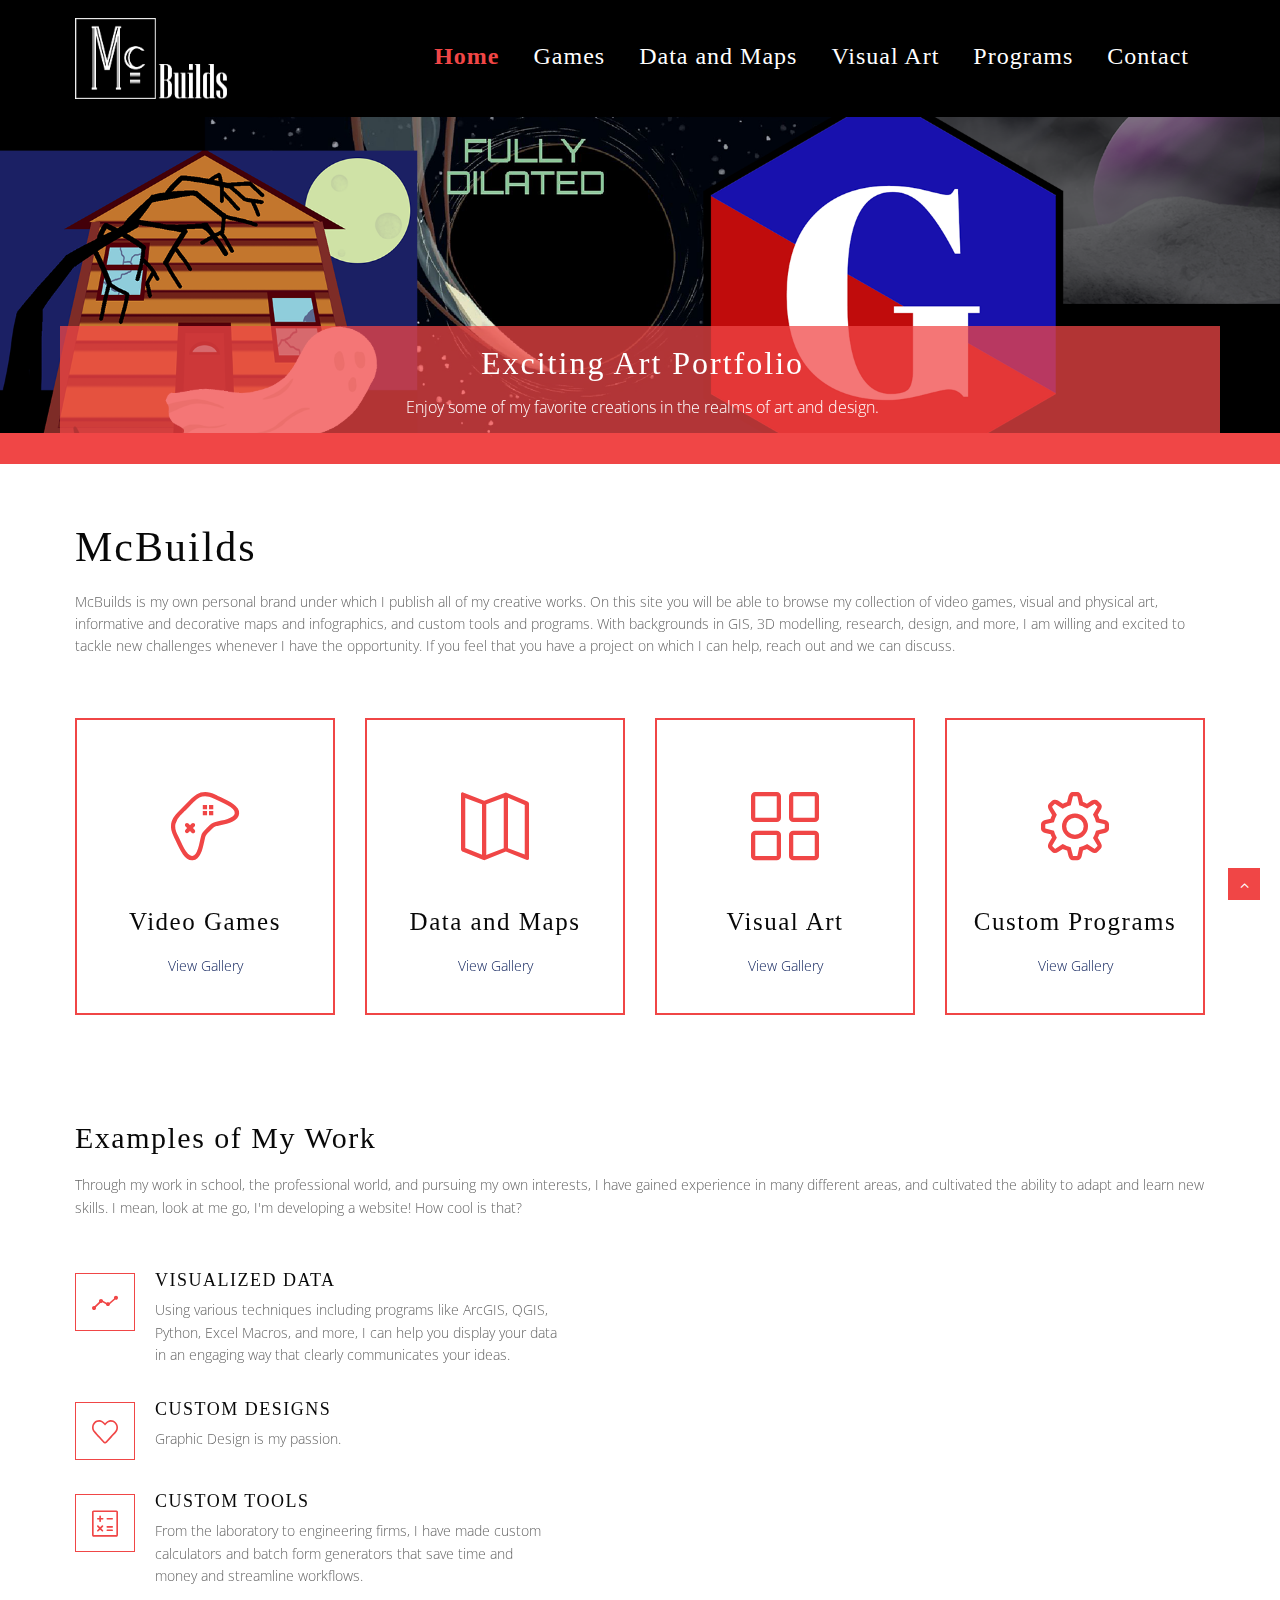
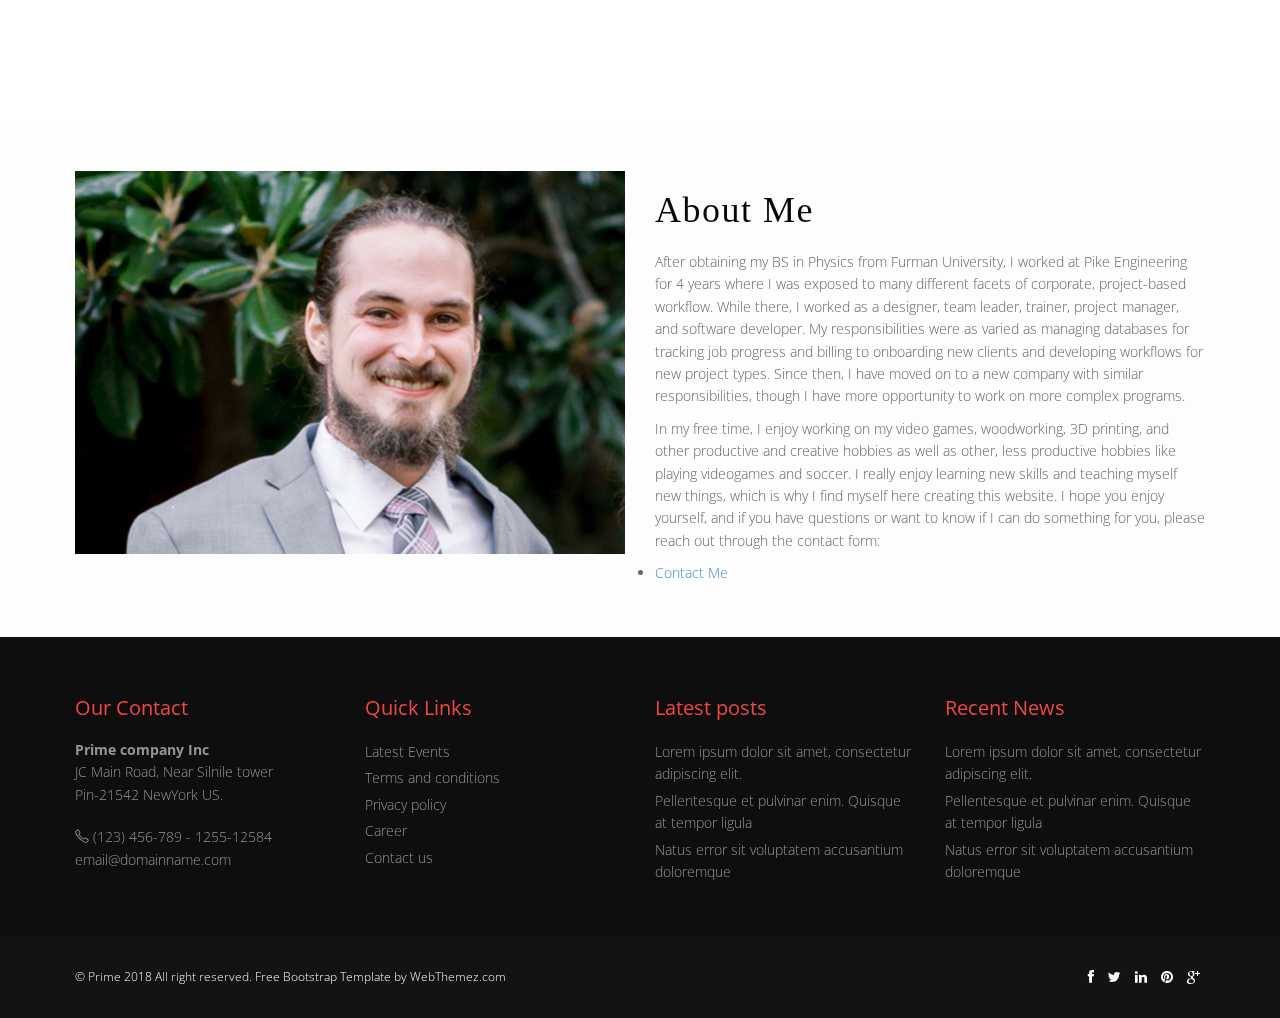
==== commit 0c90b439: "Updating Pages" ====
--- a/index.html
+++ b/index.html
@@ -40,7 +40,7 @@
 						<li><a href="games.html">Games</a></li>
 						<li><a href="datanmaps.html">Data and Maps</a></li>
                         <li><a href="visual art.html">Visual Art</a></li>
-						<li><a href="services.html">Services</a></li>
+						<li><a href="programs.html">Programs</a></li>
                         <li><a href="contact.html">Contact</a></li>
                     </ul>
                 </div>
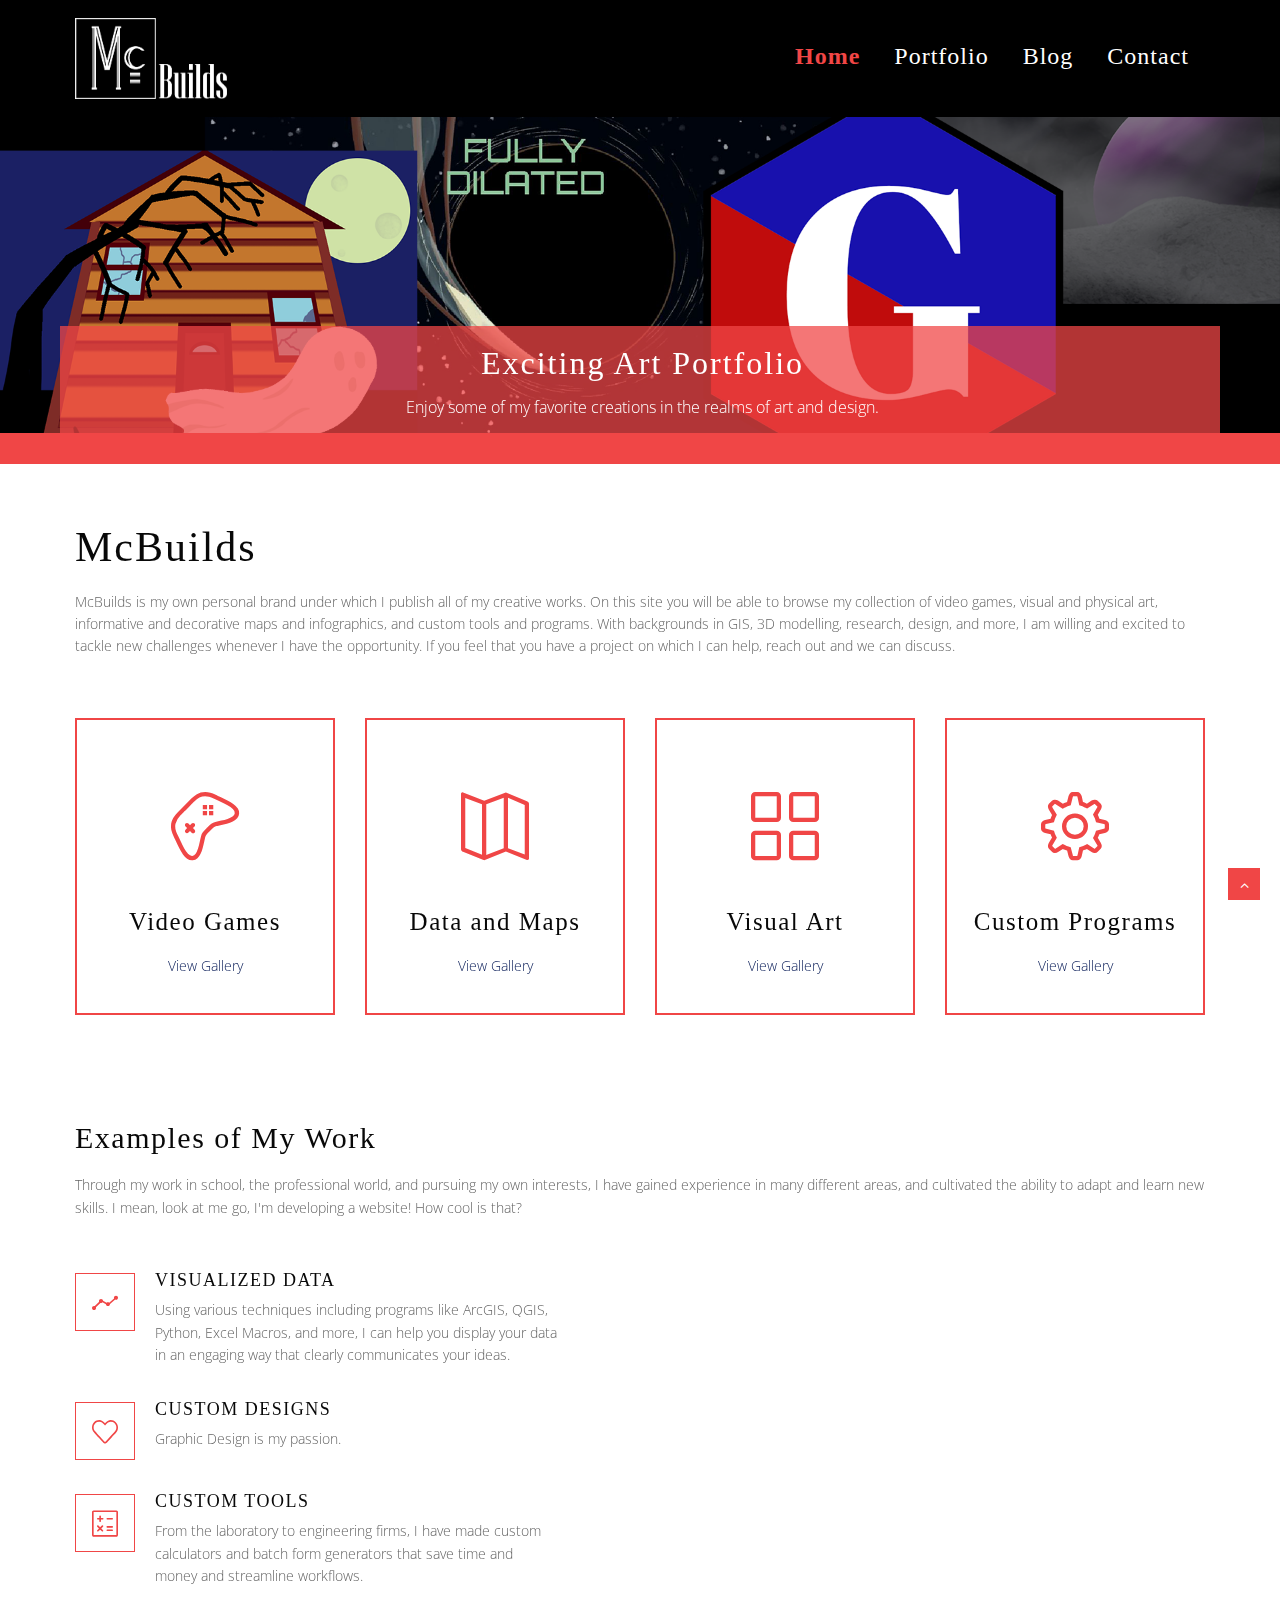
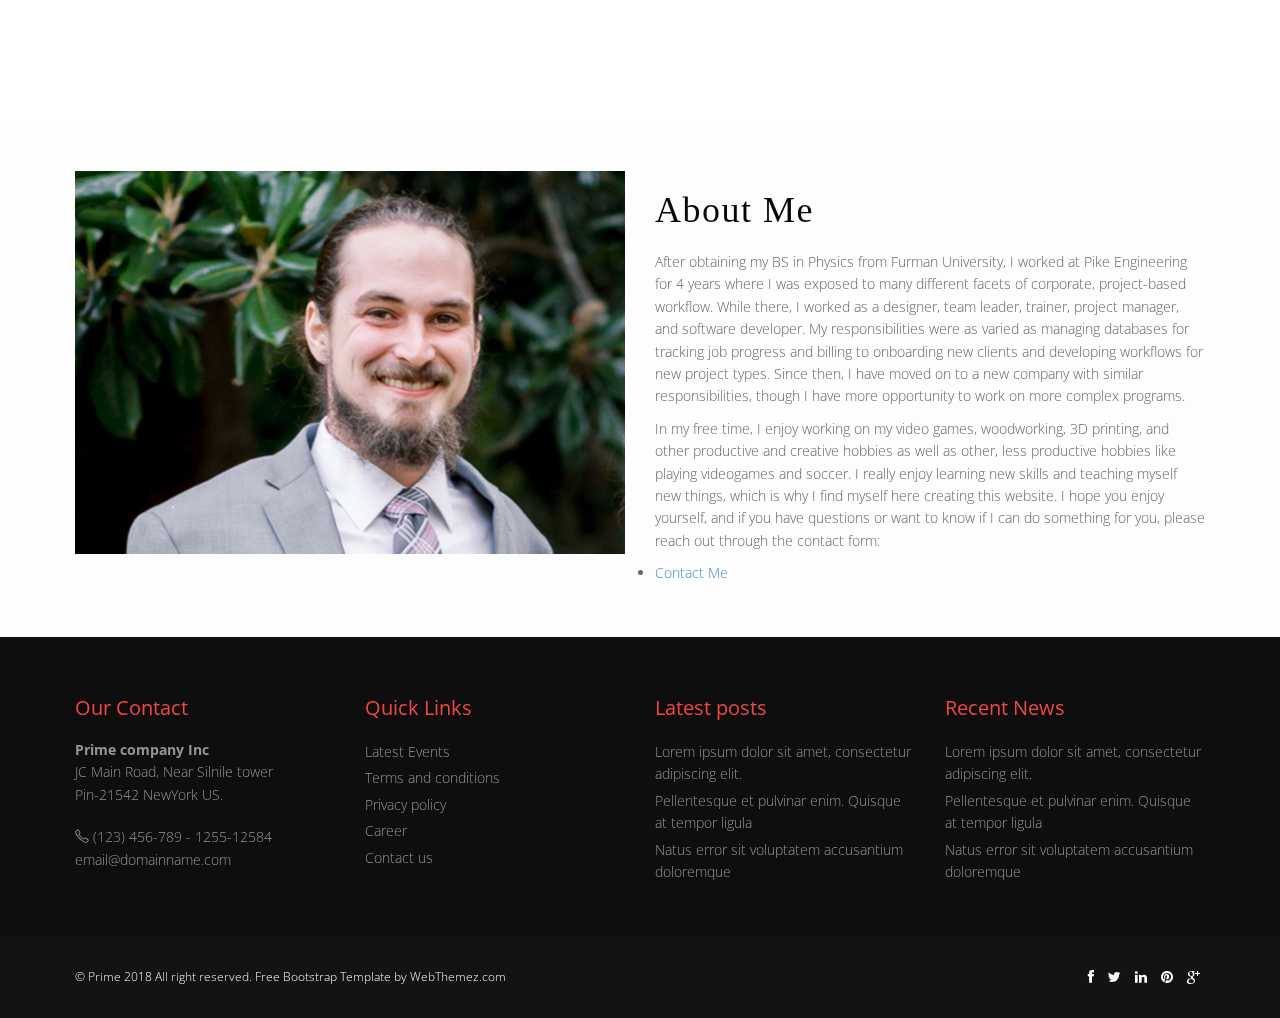
==== commit d13cc5aa: "Reorganized" ====
--- a/index.html
+++ b/index.html
@@ -37,10 +37,8 @@
                 <div class="navbar-collapse collapse ">
                     <ul class="nav navbar-nav">
                         <li class="active"><a href="index.html">Home</a></li> 
-						<li><a href="games.html">Games</a></li>
-						<li><a href="datanmaps.html">Data and Maps</a></li>
-                        <li><a href="visual art.html">Visual Art</a></li>
-						<li><a href="programs.html">Programs</a></li>
+						<li><a href="portfolio.html">Portfolio</a></li>
+						<li><a href="#">Blog</a></li>
                         <li><a href="contact.html">Contact</a></li>
                     </ul>
                 </div>
@@ -117,7 +115,7 @@
 										Video Games
 									</h3>
 									<p>
-										<a href="#">View Gallery</a>
+										<a href="games.html">View Gallery</a>
 									</p>
 								</div>
 							</div>
@@ -126,7 +124,7 @@
 							<div class="box"> 
 								<span class="icons c2"><i class="icon-map icons"></i></span>
 								<div class="box-area">
-									<h3>Data and Maps</h3> <p><a href="#">View Gallery</a></p>
+									<h3>Data and Maps</h3> <p><a href="datanmaps.html">View Gallery</a></p>
 								</div>
 							</div>
 						</div>
@@ -134,7 +132,7 @@
 							<div class="box"> 
 								<span class="icons c3"><i class="icon-grid icons"></i></span> 
 								<div class="box-area">
-									<h3>Visual Art</h3> <p><a href="#">View Gallery</a></p>
+									<h3>Visual Art</h3> <p><a href="visual art.html">View Gallery</a></p>
 								</div>
 							</div>
 						</div>
@@ -142,7 +140,7 @@
 							<div class="box">
 								<span class="icons c4"><i class="icon-settings icons"></i></span>
 								<div class="box-area">
-									<h3>Custom Programs</h3> <p><a href="#">View Gallery</a></p>
+									<h3>Custom Programs</h3> <p><a href="programs.html">View Gallery</a></p>
 								</div>
 							</div>
 						</div>
--- a/css/style.css
+++ b/css/style.css
@@ -614,8 +614,56 @@
 	font-weight: 700;
 }
 .box-bottom a:hover {
-	color: #eee;
+	color: #fff;
 	text-decoration: none;
+}
+
+/*This section is my own for the itch.io link on the portfolio page */
+
+.externallink {
+	/*width: 100%;*/
+	border: 2px solid #f04646;
+	display: inline-block;
+	background: #fff;
+}
+.externallink-gray  {
+	background: #f8f8f8;
+	padding: 20px 20px 30px;
+}
+.externallink-gray  h4,.box-gray  i {
+	margin-bottom: 20px;
+}
+.externallink-bottom {
+	padding: 20px 0;
+	text-align: center;
+}
+.externallink-bottom a {
+	color: #fff;
+	font-weight: 500;
+}
+.externallink-bottom a:hover {
+	color: #fff;
+	text-decoration: none;
+}
+
+.externallink-area{
+padding: 0 0;
+/* padding-top: 0; height: 75px;*/
+float: left;text-align: center;
+padding: 0px 20px;width: 100%;}
+
+.externallink:hover{
+	background: #f04646;
+	cursor:pointer;
+}
+.externallink:hover h3{
+	color:#eee;
+}
+
+.spacer{
+	padding: 0, 0, 0, 0;
+	width: 25%;
+	background: #fff;
 }
 
 
